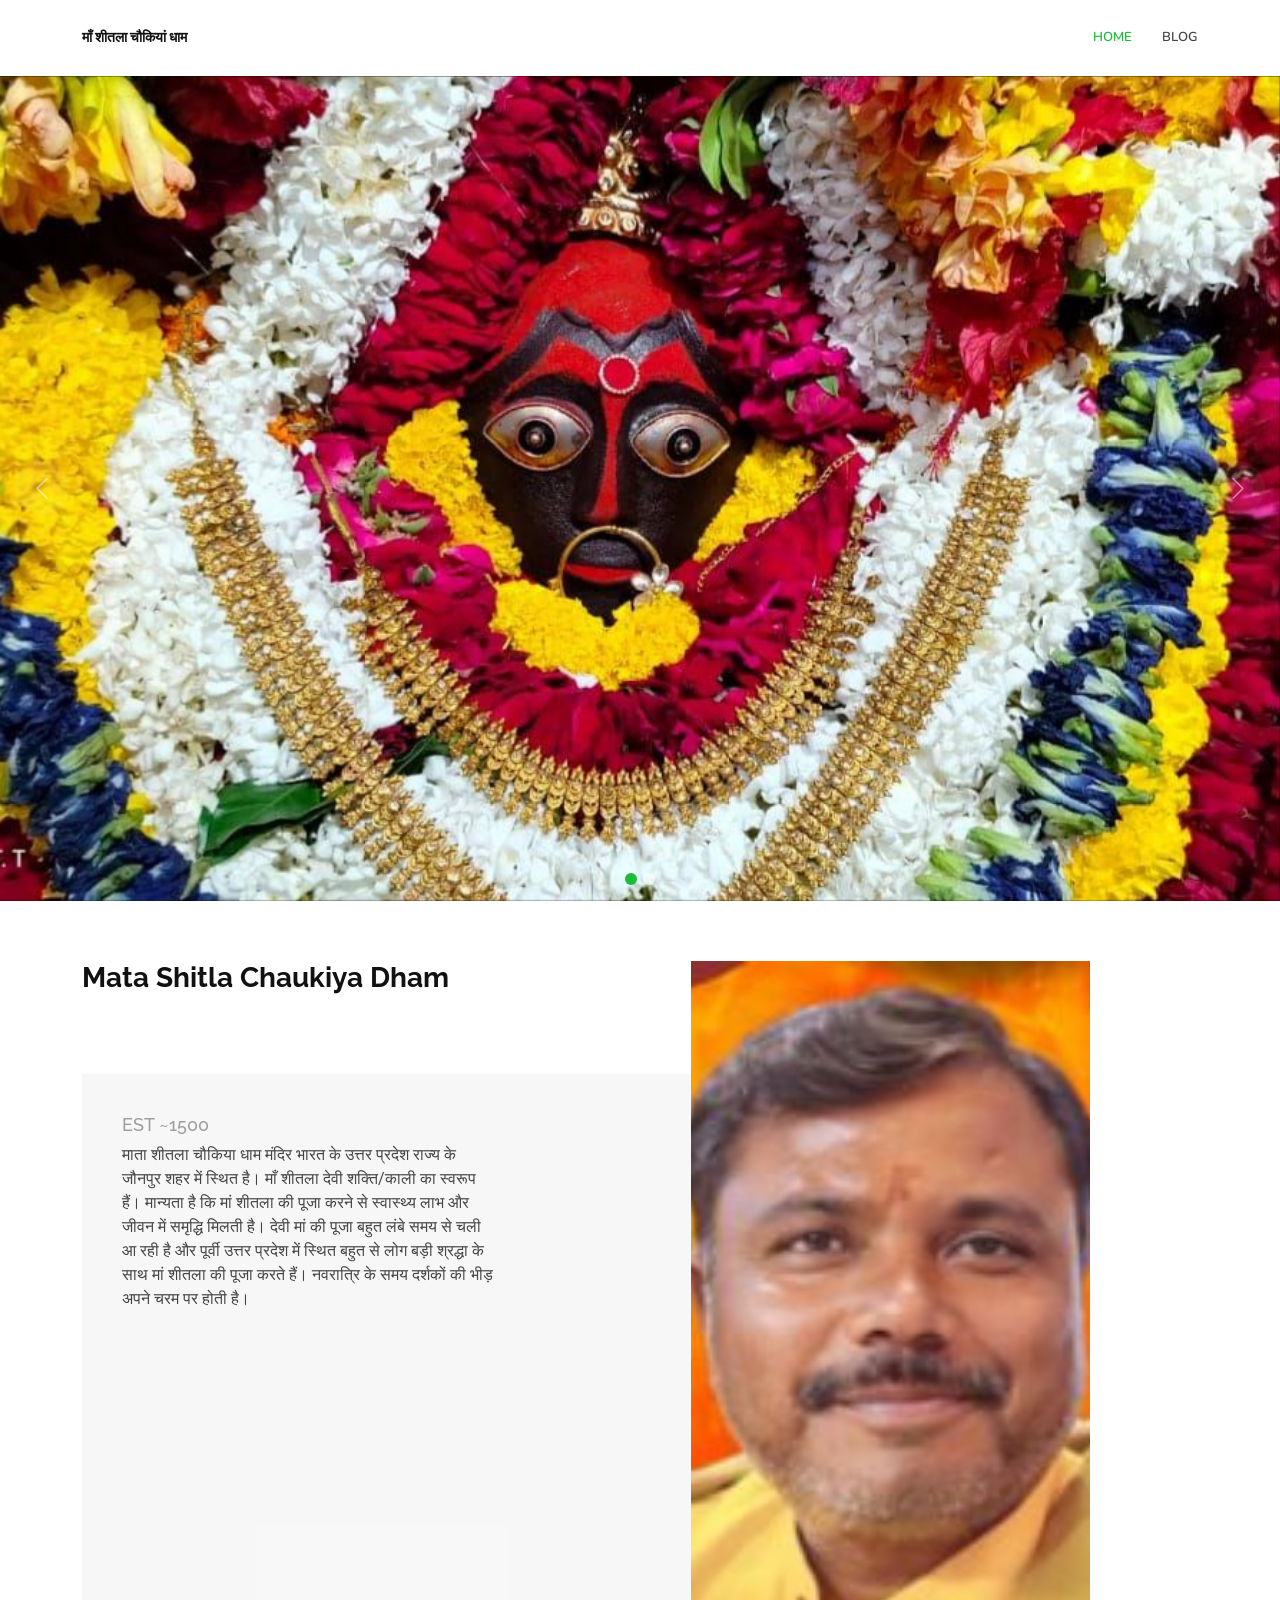
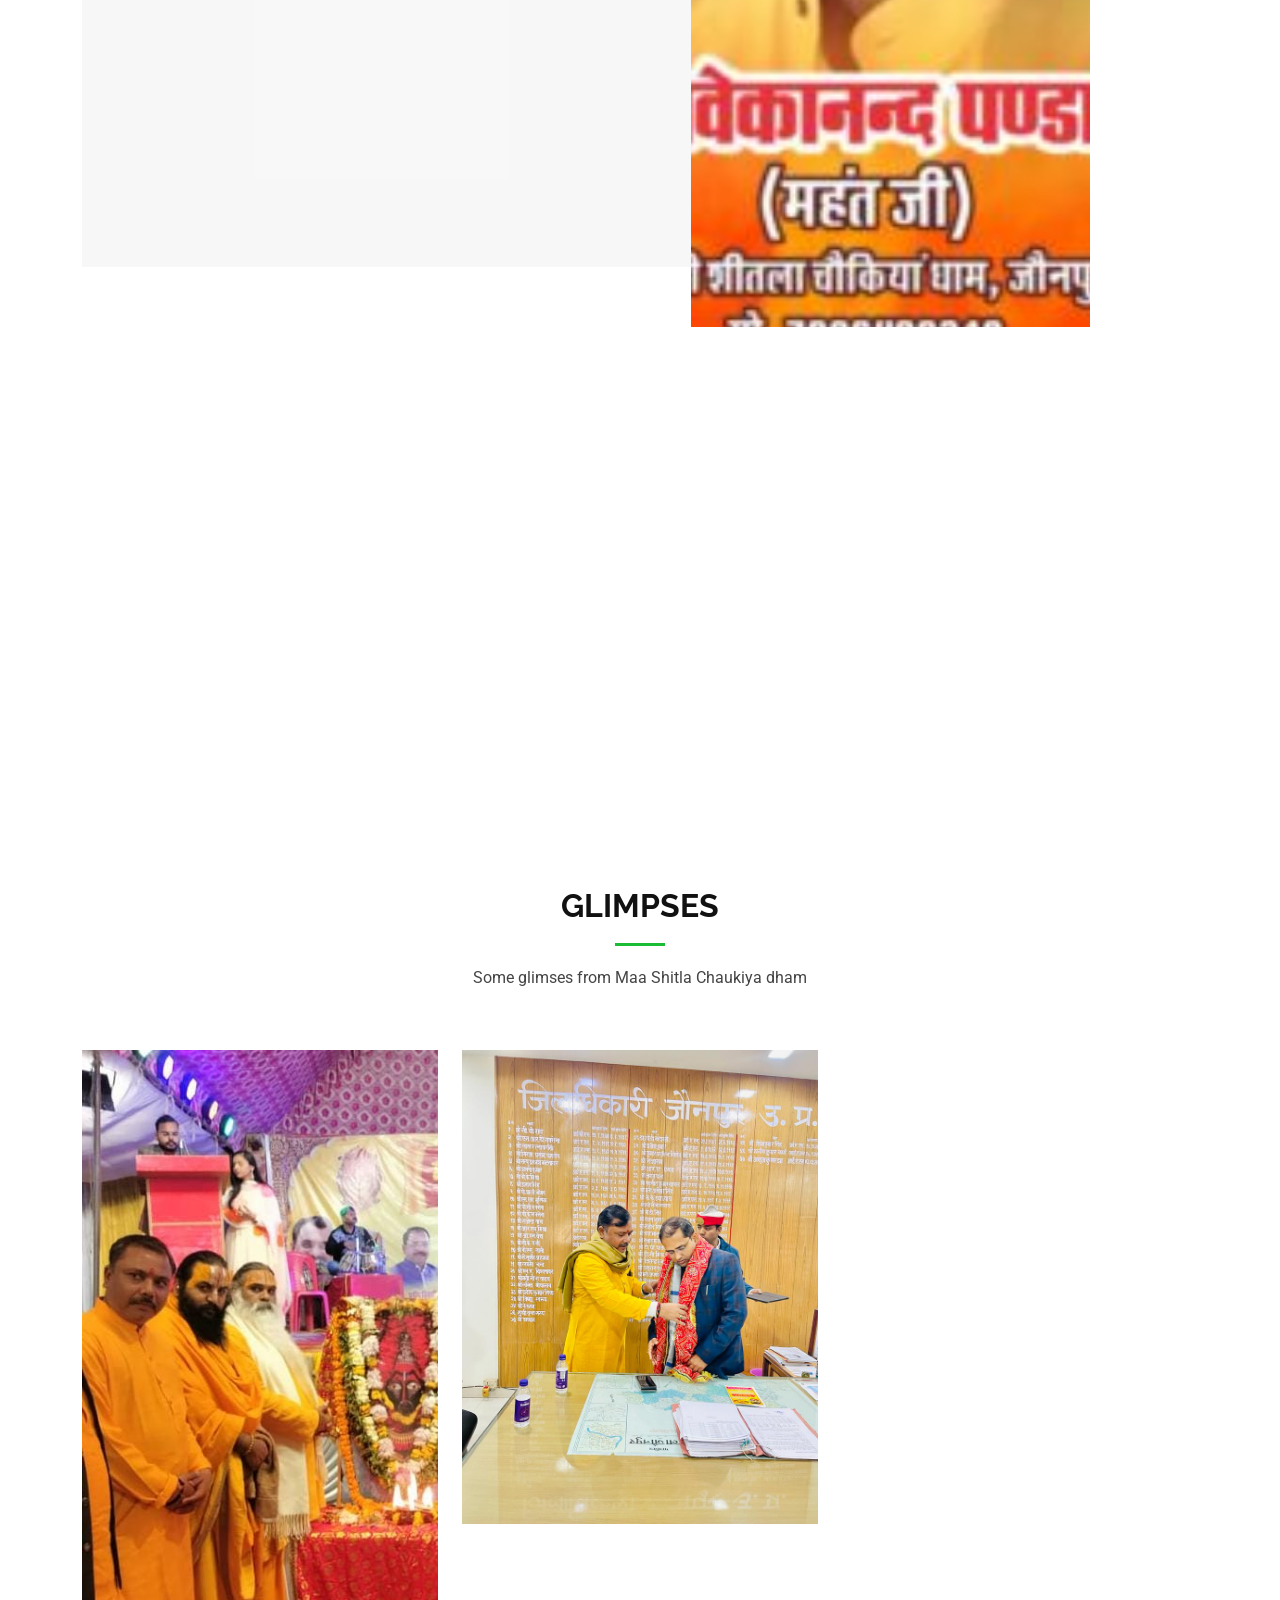
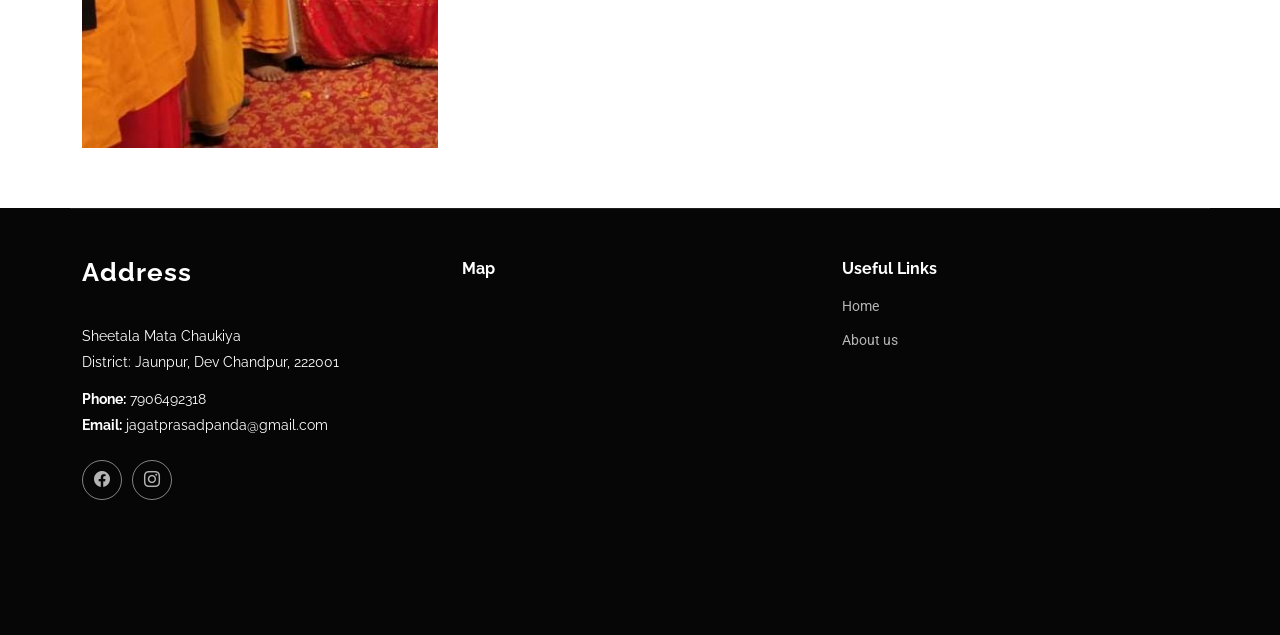
==== index.html @ ec590ab0 "Update index.html" ====
<!DOCTYPE html>
<html lang="en">

<head>
    <meta charset="utf-8">
    <meta content="width=device-width, initial-scale=1.0" name="viewport">
    <title>Mata Shitla Chaukiya Dham, Jaunpur</title>
    <meta name="description" content="Mata Shitla Chaukiya Dham mandir is located in the city of Jaunpur, UP and famous for presence of Goddess Shitla, which also called as Sheetala or Sheetla. Mahant Vivekananda Panda is the main head of the Temple.">
    <!--   <meta name="keywords" content="Mata Sheetla Chaukiya, Maa "> -->

    <!-- Favicons -->
    <link href="assets/img/mata_shitla_logo.png" rel="icon">

    <!-- Fonts -->
    <link href="https://fonts.googleapis.com" rel="preconnect">
    <link href="https://fonts.gstatic.com" rel="preconnect" crossorigin>
    <link href="https://fonts.googleapis.com/css2?family=Roboto:ital,wght@0,100;0,300;0,400;0,500;0,700;0,900;1,100;1,300;1,400;1,500;1,700;1,900&family=Raleway:ital,wght@0,100;0,200;0,300;0,400;0,500;0,600;0,700;0,800;0,900;1,100;1,200;1,300;1,400;1,500;1,600;1,700;1,800;1,900&family=Nunito:ital,wght@0,200;0,300;0,400;0,500;0,600;0,700;0,800;0,900;1,200;1,300;1,400;1,500;1,600;1,700;1,800;1,900&display=swap"
    rel="stylesheet">

    <!-- Vendor CSS Files -->
    <link href="assets/vendor/bootstrap/css/bootstrap.min.css" rel="stylesheet">
    <link href="assets/vendor/bootstrap-icons/bootstrap-icons.css" rel="stylesheet">
    <link href="assets/vendor/aos/aos.css" rel="stylesheet">
    <link href="assets/vendor/glightbox/css/glightbox.min.css" rel="stylesheet">
    <link href="assets/vendor/swiper/swiper-bundle.min.css" rel="stylesheet">

    <!-- Main CSS File -->
    <link href="assets/css/main.css" rel="stylesheet">

    <!-- =======================================================
  * Template Name: Company
  * Template URL: https://bootstrapmade.com/company-free-html-bootstrap-template/
  * Updated: Aug 07 2024 with Bootstrap v5.3.3
  * Author: BootstrapMade.com
  * License: https://bootstrapmade.com/license/
  ======================================================== -->
</head>

<body class="index-page">

    <header id="header" class="header d-flex align-items-center sticky-top">
        <div class="container position-relative d-flex align-items-center">

            <a href="https://matashitla.com/" class="logo d-flex align-items-center me-auto">
                <!-- Uncomment the line below if you also wish to use an image logo -->
                <!-- <img src="assets/img/logo.png" alt=""> -->
                <h1 class="sitename">माँ शीतला चौकियां धाम</h1>
            </a>

            <nav id="navmenu" class="navmenu">
                <ul>
                    <li><a href="#hero" class="active">Home</a></li>

                    <!--          <li class="dropdown"><a href="about.html"><span>About</span> <i class="bi bi-chevron-down toggle-dropdown"></i></a>
            <ul>
              <li><a href="team.html">Team</a></li>
            </ul>
          </li> -->
                    <li><a href="https://blog.matashitla.com" target="_blank">Blog</a></li>
                    <!--           <li><a href="contact.html">Contact</a></li>  -->

                </ul>
                <i class="mobile-nav-toggle d-xl-none bi bi-list"></i>
            </nav>

<!--             <div class="header-social-links">
                <a href="#" class="twitter"><i class="bi bi-twitter-x"></i></a>
                <a href="#" class="facebook"><i class="bi bi-facebook"></i></a>
                <a href="#" class="instagram"><i class="bi bi-instagram"></i></a>
            </div> -->

        </div>
    </header>

    <main class="main">

        <!-- Hero Section -->
        <section id="hero" class="hero section dark-background">

            <div id="hero-carousel" class="carousel slide carousel-fade" data-bs-ride="carousel" data-bs-interval="5000">

                <div class="carousel-item active">
                    <img src="assets/img/mata_shitla_main.jpg" alt="Mata Shitla Deity photograph">

                </div>
                <!-- End Carousel Item -->

                <div class="carousel-item">
                    <img src="assets/img/mata_shitla_second.jpg" alt="Mata Shitla second image">

                </div>
                <!-- End Carousel Item -->


                <a class="carousel-control-prev" href="#hero-carousel" role="button" data-bs-slide="prev">
                    <span class="carousel-control-prev-icon bi bi-chevron-left" aria-hidden="true"></span>
                </a>

                <a class="carousel-control-next" href="#hero-carousel" role="button" data-bs-slide="next">
                    <span class="carousel-control-next-icon bi bi-chevron-right" aria-hidden="true"></span>
                </a>

                <ol class="carousel-indicators"></ol>

            </div>

        </section>
        <!-- /Hero Section -->

        <!-- About Section -->
        <section id="about" class="about section">

            <div class="container">

                <div class="row position-relative">

                    <div class="col-lg-7 about-img" data-aos="zoom-out" data-aos-delay="200" style="bottom:30px;"><img src="assets/img/mahant_vivekananda_panda.jpg" alt="Mahant Vivekananda Panda" style="width:60%;height:114%;left:22%;"></div>

                    <div class="col-lg-7" data-aos="fade-up" data-aos-delay="100">
                        <h2 class="inner-title">Mata Shitla Chaukiya Dham</h2>
                        <div class="our-story">
                            <h4>Est ~1500</h4>
                            <h3></h3>

                            <p>माता शीतला चौकिया धाम मंदिर भारत के उत्तर प्रदेश राज्य के जौनपुर शहर में स्थित है। माँ शीतला देवी शक्ति/काली का स्वरूप हैं। मान्यता है कि मां शीतला की पूजा करने से स्वास्थ्य लाभ और जीवन में समृद्धि मिलती है। देवी मां की पूजा
                                बहुत लंबे समय से चली आ रही है और पूर्वी उत्तर प्रदेश में स्थित बहुत से लोग बड़ी श्रद्धा के साथ मां शीतला की पूजा करते हैं। नवरात्रि के समय दर्शकों की भीड़ अपने चरम पर होती है।
                                <div class="watch-video d-flex align-items-center position-relative">
                                    <!--                 <i class="bi bi-play-circle"></i> -->
                                    <!--                 <a href="https://www.youtube.com/watch?v=j6c548nOHKc&ab_channel=JaunpurLive" class="glightbox stretched-link">Watch Video</a> -->
                                    <iframe width="560" height="315" src="https://www.youtube.com/embed/j6c548nOHKc?si=a5AV2CdeNAsaSOFL" title="YouTube video player" frameborder="0" allow="accelerometer; autoplay; clipboard-write; encrypted-media; gyroscope; picture-in-picture; web-share"
                                    referrerpolicy="strict-origin-when-cross-origin" allowfullscreen style="height:500px;"></iframe>
                                </div>
                        </div>
                    </div>

                </div>

            </div>

        </section>
        <!-- /About Section -->


        </div>

        </section>
        <!-- /Services Section -->

        <!-- Portfolio Section -->
        <section id="portfolio" class="portfolio section">
            <div style="height:500px;" id="blogger_feed">

                <iframe src="https://widgets.commoninja.com/iframe/ae0bfed9-7945-4eed-9c5c-42bae29d6bf5" width="100%" height="100%" frameborder="0" scrolling="no"></iframe>
            </div>
            <!-- Section Title -->
            <div class="container section-title" data-aos="fade-up">
                <h2>Glimpses</h2>
                <p>Some glimses from Maa Shitla Chaukiya dham</p>
            </div>
            <!-- End Section Title -->

            <div class="container">

                <div class="isotope-layout" data-default-filter="*" data-layout="masonry" data-sort="original-order">

                    <div class="row gy-4 isotope-container" data-aos="fade-up" data-aos-delay="200">

                        <div class="col-lg-4 col-md-6 portfolio-item isotope-item filter-app">
                            <img src="assets/img/mahant_vivekananda_ji_maharaj_shitla_mata_jaunpur.jpg" class="img-fluid" alt="">
                            <div class="portfolio-info">
                                <h4>Mahant Vivekananda Ji with other members</h4>
                            </div>
                        </div>
                        <!-- End Portfolio Item -->

                        <div class="col-lg-4 col-md-6 portfolio-item isotope-item filter-app">
                            <img src="assets/img/zila_adhikari_jaunpur_mata_sheetla.jpg" class="img-fluid" alt="">
                            <div class="portfolio-info">
                                <h4>District Officer of Jaunpur being respected.</h4>
                            </div>
                        </div>
                        <!-- End Portfolio Item -->







                    </div>
                    <!-- End Portfolio Container -->

                </div>

            </div>

        </section>
        <!-- /Portfolio Section -->


    </main>

    <footer id="footer" class="footer dark-background">

        <div class="container footer-top">
            <div class="row gy-4">
                <div class="col-lg-4 col-md-6 footer-about">
                    <a href="https://matashitla.com/" class="logo d-flex align-items-center">
                        <span class="sitename">Address</span>
                    </a>
                    <div class="footer-contact pt-3">
                        <p>Sheetala Mata Chaukiya </p>
                        <p>District: Jaunpur, Dev Chandpur, 222001</p>
                        <p class="mt-3"><strong>Phone:</strong> <span>7906492318</span></p>
                        <p><strong>Email:</strong> <span>jagatprasadpanda@gmail.com</span></p>
                    </div>
                    <div class="social-links d-flex mt-4">
                        <a href=""><i class="bi bi-facebook"></i></a>
                        <a href=""><i class="bi bi-instagram"></i></a>
                    </div>
                </div>

                <div class="col-lg-4 col-md-6 footer-links">
                    <h4>Map</h4>
                    <iframe src="https://www.google.com/maps/embed?pb=!1m18!1m12!1m3!1d238873.61018198822!2d82.55780234427104!3d25.651684265681656!2m3!1f0!2f0!3f0!3m2!1i1024!2i768!4f13.1!3m3!1m2!1s0x399039f5fb7b6b53%3A0xc2a28f5a724363b6!2sSheetala%20Mata%20Dham%20Mandir%20Chaukiya%20Jaunpur!5e1!3m2!1sen!2sin!4v1737192211068!5m2!1sen!2sin"
                    width="400" height="300" style="border:0;" allowfullscreen="" loading="lazy" referrerpolicy="no-referrer-when-downgrade"></iframe>
                </div>

                <div class="col-lg-2 col-md-3 footer-links">
                    <h4>Useful Links</h4>
                    <ul>
                        <li><a href="#">Home</a></li>
                        <li><a href="#">About us</a></li>
                    </ul>
                </div>

            </div>
        </div>



    </footer>

    <!-- Scroll Top -->
    <a href="#" id="scroll-top" class="scroll-top d-flex align-items-center justify-content-center"><i class="bi bi-arrow-up-short"></i></a>

    <!-- Preloader -->
    <div id="preloader"></div>

    <!-- Vendor JS Files -->
    <script src="assets/vendor/bootstrap/js/bootstrap.bundle.min.js"></script>
    <script src="assets/vendor/php-email-form/validate.js"></script>
    <script src="assets/vendor/aos/aos.js"></script>
    <script src="assets/vendor/glightbox/js/glightbox.min.js"></script>
    <script src="assets/vendor/imagesloaded/imagesloaded.pkgd.min.js"></script>
    <script src="assets/vendor/isotope-layout/isotope.pkgd.min.js"></script>
    <script src="assets/vendor/waypoints/noframework.waypoints.js"></script>
    <script src="assets/vendor/swiper/swiper-bundle.min.js"></script>

    <!-- Main JS File -->
    <script src="assets/js/main.js"></script>
    <audio id="myAudio">
        <source src="assets/shitla_mata_mp3_song.webm" type="audio/mpeg">
    </audio>
    
    <script>
        
        let audio = document.getElementById("myAudio");
        
        window.addEventListener("click", () => {
            
          console.log("function called");
          playAudio();  
          const myTimeout = setTimeout(pauseAudio, 20000);
            
        }, { once: true });
        
        
        
            

       
          function playAudio() {
            audio.play();
          }
           
          function pauseAudio() {
            audio.pause();
          }
        function myStopFunction() {
          clearTimeout(myTimeout);
        }

    </script>
    
</body>

</html>
---- assets/css/main.css ----
/**
* Template Name: Company
* Template URL: https://bootstrapmade.com/company-free-html-bootstrap-template/
* Updated: Aug 07 2024 with Bootstrap v5.3.3
* Author: BootstrapMade.com
* License: https://bootstrapmade.com/license/
*/

/*--------------------------------------------------------------
# Font & Color Variables
# Help: https://bootstrapmade.com/color-system/
--------------------------------------------------------------*/
/* Fonts */
:root {
  --default-font: "Roboto",  system-ui, -apple-system, "Segoe UI", Roboto, "Helvetica Neue", Arial, "Noto Sans", "Liberation Sans", sans-serif, "Apple Color Emoji", "Segoe UI Emoji", "Segoe UI Symbol", "Noto Color Emoji";
  --heading-font: "Raleway",  sans-serif;
  --nav-font: "Nunito",  sans-serif;
}

/* Global Colors - The following color variables are used throughout the website. Updating them here will change the color scheme of the entire website */
:root { 
  --background-color: #ffffff; /* Background color for the entire website, including individual sections */
  --default-color: #444444; /* Default color used for the majority of the text content across the entire website */
  --heading-color: #111111; /* Color for headings, subheadings and title throughout the website */
  --accent-color: #1bbd36; /* Accent color that represents your brand on the website. It's used for buttons, links, and other elements that need to stand out */
  --surface-color: #ffffff; /* The surface color is used as a background of boxed elements within sections, such as cards, icon boxes, or other elements that require a visual separation from the global background. */
  --contrast-color: #ffffff; /* Contrast color for text, ensuring readability against backgrounds of accent, heading, or default colors. */
}

/* Nav Menu Colors - The following color variables are used specifically for the navigation menu. They are separate from the global colors to allow for more customization options */
:root {
  --nav-color: #444444;  /* The default color of the main navmenu links */
  --nav-hover-color: #1bbd36; /* Applied to main navmenu links when they are hovered over or active */
  --nav-mobile-background-color: #ffffff; /* Used as the background color for mobile navigation menu */
  --nav-dropdown-background-color: #ffffff; /* Used as the background color for dropdown items that appear when hovering over primary navigation items */
  --nav-dropdown-color: #444444; /* Used for navigation links of the dropdown items in the navigation menu. */
  --nav-dropdown-hover-color: #1bbd36; /* Similar to --nav-hover-color, this color is applied to dropdown navigation links when they are hovered over. */
}

/* Color Presets - These classes override global colors when applied to any section or element, providing reuse of the sam color scheme. */

.light-background {
  --background-color: #f7f7f7;
  --surface-color: #ffffff;
}

.dark-background {
  --background-color: #060606;
  --default-color: #ffffff;
  --heading-color: #ffffff;
  --surface-color: #252525;
  --contrast-color: #ffffff;
}

.accent-background {
  --background-color: #1bbd36;
  --default-color: #ffffff;
  --heading-color: #ffffff;
  --accent-color: #ffffff;
  --surface-color: #2ae149;
  --contrast-color: #ffffff;
}

/* Smooth scroll */
:root {
  scroll-behavior: smooth;
}

/*--------------------------------------------------------------
# General Styling & Shared Classes
--------------------------------------------------------------*/
body {
  color: var(--default-color);
  background-color: var(--background-color);
  font-family: var(--default-font);
}

a {
  color: var(--accent-color);
  text-decoration: none;
  transition: 0.3s;
}

a:hover {
  color: color-mix(in srgb, var(--accent-color), transparent 25%);
  text-decoration: none;
}

h1,
h2,
h3,
h4,
h5,
h6 {
  color: var(--heading-color);
  font-family: var(--heading-font);
}

/* PHP Email Form Messages
------------------------------*/
.php-email-form .error-message {
  display: none;
  background: #df1529;
  color: #ffffff;
  text-align: left;
  padding: 15px;
  margin-bottom: 24px;
  font-weight: 600;
}

.php-email-form .sent-message {
  display: none;
  color: #ffffff;
  background: #059652;
  text-align: center;
  padding: 15px;
  margin-bottom: 24px;
  font-weight: 600;
}

.php-email-form .loading {
  display: none;
  background: var(--surface-color);
  text-align: center;
  padding: 15px;
  margin-bottom: 24px;
}

.php-email-form .loading:before {
  content: "";
  display: inline-block;
  border-radius: 50%;
  width: 24px;
  height: 24px;
  margin: 0 10px -6px 0;
  border: 3px solid var(--accent-color);
  border-top-color: var(--surface-color);
  animation: php-email-form-loading 1s linear infinite;
}

@keyframes php-email-form-loading {
  0% {
    transform: rotate(0deg);
  }

  100% {
    transform: rotate(360deg);
  }
}

/*--------------------------------------------------------------
# Global Header
--------------------------------------------------------------*/
.header {
  color: var(--default-color);
  background-color: var(--background-color);
  padding: 10px 0;
  transition: all 0.5s;
  z-index: 997;
  box-shadow: 0px 0 18px rgba(0, 0, 0, 0.1);
}

.header .logo {
  line-height: 1;
}

.header .logo img {
  max-height: 36px;
  margin-right: 8px;
}

.header .logo h1 {
  font-size: 14px;
  margin: 0;
  font-weight: 700;
  text-transform: uppercase;
  color: var(--heading-color);
}

.header .logo span {
  color: var(--accent-color);
  font-size: 26px;
  font-weight: 700;
}

.header .header-social-links {
  padding: 0 0 0 15px;
}

.header .header-social-links a {
  color: color-mix(in srgb, var(--default-color), transparent 40%);
  padding-left: 10px;
  display: inline-block;
  transition: 0.3s;
  font-size: 16px;
}

.header .header-social-links a:hover {
  color: var(--accent-color);
}

.header .header-social-links a i {
  line-height: 0px;
}

@media (max-width: 1200px) {
  .header .logo {
    order: 1;
  }

  .header .logo h1 {
    font-size: 14px;
  }

  .header .header-social-links {
    order: 2;
    padding: 0 15px 0 0;
  }

  .header .navmenu {
    order: 3;
  }
}

/*--------------------------------------------------------------
# Navigation Menu
--------------------------------------------------------------*/
/* Navmenu - Desktop */
@media (min-width: 1200px) {
  .navmenu {
    padding: 0;
  }

  .navmenu ul {
    margin: 0;
    padding: 0;
    display: flex;
    list-style: none;
    align-items: center;
  }

  .navmenu li {
    position: relative;
  }

  .navmenu a,
  .navmenu a:focus {
    color: var(--nav-color);
    padding: 18px 15px;
    font-size: 13px;
    font-family: var(--nav-font);
    text-transform: uppercase;
    font-weight: 600;
    display: flex;
    align-items: center;
    justify-content: space-between;
    white-space: nowrap;
    transition: 0.3s;
  }

  .navmenu a i,
  .navmenu a:focus i {
    font-size: 12px;
    line-height: 0;
    margin-left: 5px;
    transition: 0.3s;
  }

  .navmenu li:last-child a {
    padding-right: 0;
  }

  .navmenu li:hover>a,
  .navmenu .active,
  .navmenu .active:focus {
    color: var(--nav-hover-color);
  }

  .navmenu .dropdown ul {
    margin: 0;
    padding: 10px 0;
    background: var(--nav-dropdown-background-color);
    display: block;
    position: absolute;
    visibility: hidden;
    left: 14px;
    top: 130%;
    opacity: 0;
    transition: 0.3s;
    border-radius: 4px;
    z-index: 99;
    box-shadow: 0px 0px 30px rgba(0, 0, 0, 0.1);
  }

  .navmenu .dropdown ul li {
    min-width: 200px;
  }

  .navmenu .dropdown ul a {
    padding: 10px 20px;
    font-size: 15px;
    text-transform: none;
    color: var(--nav-dropdown-color);
  }

  .navmenu .dropdown ul a i {
    font-size: 12px;
  }

  .navmenu .dropdown ul a:hover,
  .navmenu .dropdown ul .active:hover,
  .navmenu .dropdown ul li:hover>a {
    color: var(--nav-dropdown-hover-color);
  }

  .navmenu .dropdown:hover>ul {
    opacity: 1;
    top: 100%;
    visibility: visible;
  }

  .navmenu .dropdown .dropdown ul {
    top: 0;
    left: -90%;
    visibility: hidden;
  }

  .navmenu .dropdown .dropdown:hover>ul {
    opacity: 1;
    top: 0;
    left: -100%;
    visibility: visible;
  }
}

/* Navmenu - Mobile */
@media (max-width: 1199px) {
  .mobile-nav-toggle {
    color: var(--nav-color);
    font-size: 28px;
    line-height: 0;
    margin-right: 10px;
    cursor: pointer;
    transition: color 0.3s;
  }

  .navmenu {
    padding: 0;
    z-index: 9997;
  }

  .navmenu ul {
    display: none;
    list-style: none;
    position: absolute;
    inset: 60px 20px 20px 20px;
    padding: 10px 0;
    margin: 0;
    border-radius: 6px;
    background-color: var(--nav-mobile-background-color);
    overflow-y: auto;
    transition: 0.3s;
    z-index: 9998;
    box-shadow: 0px 0px 30px rgba(0, 0, 0, 0.1);
  }

  .navmenu a,
  .navmenu a:focus {
    color: var(--nav-dropdown-color);
    padding: 10px 20px;
    font-family: var(--nav-font);
    font-size: 17px;
    font-weight: 500;
    display: flex;
    align-items: center;
    justify-content: space-between;
    white-space: nowrap;
    transition: 0.3s;
  }

  .navmenu a i,
  .navmenu a:focus i {
    font-size: 12px;
    line-height: 0;
    margin-left: 5px;
    width: 30px;
    height: 30px;
    display: flex;
    align-items: center;
    justify-content: center;
    border-radius: 50%;
    transition: 0.3s;
    background-color: color-mix(in srgb, var(--accent-color), transparent 90%);
  }

  .navmenu a i:hover,
  .navmenu a:focus i:hover {
    background-color: var(--accent-color);
    color: var(--contrast-color);
  }

  .navmenu a:hover,
  .navmenu .active,
  .navmenu .active:focus {
    color: var(--nav-dropdown-hover-color);
  }

  .navmenu .active i,
  .navmenu .active:focus i {
    background-color: var(--accent-color);
    color: var(--contrast-color);
    transform: rotate(180deg);
  }

  .navmenu .dropdown ul {
    position: static;
    display: none;
    z-index: 99;
    padding: 10px 0;
    margin: 10px 20px;
    background-color: var(--nav-dropdown-background-color);
    border: 1px solid color-mix(in srgb, var(--default-color), transparent 90%);
    box-shadow: none;
    transition: all 0.5s ease-in-out;
  }

  .navmenu .dropdown ul ul {
    background-color: rgba(33, 37, 41, 0.1);
  }

  .navmenu .dropdown>.dropdown-active {
    display: block;
    background-color: rgba(33, 37, 41, 0.03);
  }

  .mobile-nav-active {
    overflow: hidden;
  }

  .mobile-nav-active .mobile-nav-toggle {
    color: #fff;
    position: absolute;
    font-size: 32px;
    top: 15px;
    right: 15px;
    margin-right: 0;
    z-index: 9999;
  }

  .mobile-nav-active .navmenu {
    position: fixed;
    overflow: hidden;
    inset: 0;
    background: rgba(33, 37, 41, 0.8);
    transition: 0.3s;
  }

  .mobile-nav-active .navmenu>ul {
    display: block;
  }
}

/*--------------------------------------------------------------
# Global Footer
--------------------------------------------------------------*/
.footer {
  color: var(--default-color);
  background-color: var(--background-color);
  font-size: 14px;
  position: relative;
}

.footer .footer-top {
  padding-top: 50px;
  border-top: 1px solid color-mix(in srgb, var(--default-color), transparent 90%);
}

.footer .footer-about .logo {
  line-height: 1;
  margin-bottom: 25px;
}

.footer .footer-about .logo img {
  max-height: 40px;
  margin-right: 6px;
}

.footer .footer-about .logo span {
  font-size: 26px;
  font-weight: 700;
  letter-spacing: 1px;
  font-family: var(--heading-font);
  color: var(--heading-color);
}

.footer .footer-about p {
  font-size: 14px;
  font-family: var(--heading-font);
}

.footer .social-links a {
  display: flex;
  align-items: center;
  justify-content: center;
  width: 40px;
  height: 40px;
  border-radius: 50%;
  border: 1px solid color-mix(in srgb, var(--default-color), transparent 50%);
  font-size: 16px;
  color: color-mix(in srgb, var(--default-color), transparent 30%);
  margin-right: 10px;
  transition: 0.3s;
}

.footer .social-links a:hover {
  color: var(--accent-color);
  border-color: var(--accent-color);
}

.footer h4 {
  font-size: 16px;
  font-weight: bold;
  position: relative;
  padding-bottom: 12px;
}

.footer .footer-links {
  margin-bottom: 30px;
}

.footer .footer-links ul {
  list-style: none;
  padding: 0;
  margin: 0;
}

.footer .footer-links ul i {
  padding-right: 2px;
  font-size: 12px;
  line-height: 0;
}

.footer .footer-links ul li {
  padding: 10px 0;
  display: flex;
  align-items: center;
}

.footer .footer-links ul li:first-child {
  padding-top: 0;
}

.footer .footer-links ul a {
  color: color-mix(in srgb, var(--default-color), transparent 30%);
  display: inline-block;
  line-height: 1;
}

.footer .footer-links ul a:hover {
  color: var(--accent-color);
}

.footer .footer-contact p {
  margin-bottom: 5px;
}

.footer .footer-newsletter .newsletter-form {
  margin-top: 30px;
  margin-bottom: 15px;
  padding: 6px 8px;
  position: relative;
  border-radius: 4px;
  border: 1px solid color-mix(in srgb, var(--default-color), transparent 80%);
  display: flex;
  background-color: var(--surface-color);
  transition: 0.3s;
}

.footer .footer-newsletter .newsletter-form:focus-within {
  border-color: var(--accent-color);
}

.footer .footer-newsletter .newsletter-form input[type=email] {
  border: 0;
  padding: 4px;
  width: 100%;
  background-color: var(--surface-color);
  color: var(--default-color);
}

.footer .footer-newsletter .newsletter-form input[type=email]:focus-visible {
  outline: none;
}

.footer .footer-newsletter .newsletter-form input[type=submit] {
  border: 0;
  font-size: 16px;
  padding: 0 20px;
  margin: -7px -8px -7px 0;
  background: var(--accent-color);
  color: var(--contrast-color);
  transition: 0.3s;
  border-radius: 0 4px 4px 0;
}

.footer .footer-newsletter .newsletter-form input[type=submit]:hover {
  background: color-mix(in srgb, var(--accent-color), transparent 20%);
}

.footer .copyright {
  padding: 25px 0;
  border-top: 1px solid color-mix(in srgb, var(--default-color), transparent 90%);
}

.footer .copyright p {
  margin-bottom: 0;
}

.footer .credits {
  margin-top: 6px;
  font-size: 13px;
}

/*--------------------------------------------------------------
# Preloader
--------------------------------------------------------------*/
#preloader {
  position: fixed;
  inset: 0;
  z-index: 999999;
  overflow: hidden;
  background: var(--background-color);
  transition: all 0.6s ease-out;
}

#preloader:before {
  content: "";
  position: fixed;
  top: calc(50% - 30px);
  left: calc(50% - 30px);
  border: 6px solid #ffffff;
  border-color: var(--accent-color) transparent var(--accent-color) transparent;
  border-radius: 50%;
  width: 60px;
  height: 60px;
  animation: animate-preloader 1.5s linear infinite;
}

@keyframes animate-preloader {
  0% {
    transform: rotate(0deg);
  }

  100% {
    transform: rotate(360deg);
  }
}

/*--------------------------------------------------------------
# Scroll Top Button
--------------------------------------------------------------*/
.scroll-top {
  position: fixed;
  visibility: hidden;
  opacity: 0;
  right: 15px;
  bottom: 15px;
  z-index: 99999;
  background-color: var(--accent-color);
  width: 40px;
  height: 40px;
  border-radius: 4px;
  transition: all 0.4s;
}

.scroll-top i {
  font-size: 24px;
  color: var(--contrast-color);
  line-height: 0;
}

.scroll-top:hover {
  background-color: color-mix(in srgb, var(--accent-color), transparent 20%);
  color: var(--contrast-color);
}

.scroll-top.active {
  visibility: visible;
  opacity: 1;
}

/*--------------------------------------------------------------
# Disable aos animation delay on mobile devices
--------------------------------------------------------------*/
@media screen and (max-width: 768px) {
  [data-aos-delay] {
    transition-delay: 0 !important;
  }
}

/*--------------------------------------------------------------
# Global Page Titles & Breadcrumbs
--------------------------------------------------------------*/
.page-title {
  color: var(--default-color);
  background-color: var(--background-color);
  padding: 25px 0;
  position: relative;
}

.page-title h1 {
  font-size: 14px;
  font-weight: 700;
}

.page-title .breadcrumbs ol {
  display: flex;
  flex-wrap: wrap;
  list-style: none;
  padding: 0;
  margin: 0;
  font-size: 14px;
  font-weight: 400;
}

.page-title .breadcrumbs ol li+li {
  padding-left: 10px;
}

.page-title .breadcrumbs ol li+li::before {
  content: "/";
  display: inline-block;
  padding-right: 10px;
  color: color-mix(in srgb, var(--default-color), transparent 70%);
}

/*--------------------------------------------------------------
# Global Sections
--------------------------------------------------------------*/
section,
.section {
  color: var(--default-color);
  background-color: var(--background-color);
  padding: 60px 0;
  scroll-margin-top: 100px;
  overflow: clip;
}

@media (max-width: 1199px) {

  section,
  .section {
    scroll-margin-top: 66px;
  }
}

/*--------------------------------------------------------------
# Global Section Titles
--------------------------------------------------------------*/
.section-title {
  text-align: center;
  padding-bottom: 60px;
  position: relative;
}

.section-title h2 {
  font-size: 32px;
  font-weight: 700;
  margin-bottom: 20px;
  text-transform: uppercase;
  padding-bottom: 20px;
  position: relative;
}

.section-title h2:after {
  content: "";
  position: absolute;
  display: block;
  width: 50px;
  height: 3px;
  background: var(--accent-color);
  left: 0;
  right: 0;
  bottom: 0;
  margin: auto;
}

.section-title p {
  margin-bottom: 0;
}

/*--------------------------------------------------------------
# Hero Section
--------------------------------------------------------------*/
.hero {
  padding: 0;
}

.hero .carousel {
  width: 100%;
  min-height: calc(100vh - 75px);
  padding: 0;
  margin: 0;
  position: relative;
}

@media (max-height: 500px),
(max-width: 1200px) {
  .hero .carousel {
    min-height: calc(100vh - 48px);
  }
}

.hero img {
  position: absolute;
  inset: 0;
  display: block;
  width: 100%;
  height: 100%;
  object-fit: cover;
  z-index: 1;
}

.hero .carousel-item {
  position: absolute;
  inset: 0;
  background-size: cover;
  background-position: center;
  background-repeat: no-repeat;
  display: flex;
  justify-content: center;
  align-items: flex-end;
}

.hero .container {
  background: color-mix(in srgb, var(--surface-color), transparent 40%);
  position: relative;
  text-align: center;
  padding-top: 30px;
  padding-bottom: 30px;
  margin-bottom: 50px;
  border-top: 4px solid var(--accent-color);
  z-index: 3;
}

@media (max-width: 1200px) {
  .hero .container {
    margin-left: 50px;
    margin-right: 50px;
  }
}

.hero h2 {
  margin-bottom: 20px;
  font-size: 36px;
  font-weight: 700;
}

@media (max-width: 768px) {
  .hero h2 {
    font-size: 30px;
  }
}

.hero .btn-get-started {
  font-weight: 500;
  font-size: 15px;
  letter-spacing: 1px;
  display: inline-block;
  padding: 8px 32px;
  transition: 0.5s;
  margin: 10px;
  border-radius: 4px;
  color: var(--contrast-color);
  border: 2px solid var(--accent-color);
}

.hero .btn-get-started:hover {
  background: var(--accent-color);
  color: var(--contrast-color);
}

.hero .carousel-control-prev {
  justify-content: start;
}

@media (min-width: 640px) {
  .hero .carousel-control-prev {
    padding-left: 15px;
  }
}

.hero .carousel-control-next {
  justify-content: end;
}

@media (min-width: 640px) {
  .hero .carousel-control-next {
    padding-right: 15px;
  }
}

.hero .carousel-control-next-icon,
.hero .carousel-control-prev-icon {
  background: none;
  font-size: 26px;
  line-height: 0;
  background: color-mix(in srgb, var(--default-color), transparent 90%);
  border-radius: 50px;
  color: var(--contrast-color);
  transition: 0.3s;
  width: 54px;
  height: 54px;
  display: flex;
  align-items: center;
  justify-content: center;
}

.hero .carousel-control-prev,
.hero .carousel-control-next {
  transition: 0.3s;
  opacity: 0.5;
}

.hero .carousel-control-prev:focus,
.hero .carousel-control-next:focus {
  opacity: 0.5;
}

.hero .carousel-control-prev:hover,
.hero .carousel-control-next:hover {
  opacity: 0.9;
}

.hero .carousel-control-prev:hover .carousel-control-next-icon,
.hero .carousel-control-prev:hover .carousel-control-prev-icon,
.hero .carousel-control-next:hover .carousel-control-next-icon,
.hero .carousel-control-next:hover .carousel-control-prev-icon {
  background: var(--accent-color);
  color: var(--default-color);
}

.hero .carousel-indicators li {
  cursor: pointer;
  background: var(--default-color);
  overflow: hidden;
  border: 0;
  width: 12px;
  height: 12px;
  border-radius: 50px;
  opacity: 0.6;
  transition: 0.3s;
}

.hero .carousel-indicators li.active {
  opacity: 1;
  background: var(--accent-color);
}

/*--------------------------------------------------------------
# About Section
--------------------------------------------------------------*/
.about .inner-title {
  font-size: 28px;
  font-weight: 700;
  margin: 30px 0;
}

@media (min-width: 991px) {
  .about .inner-title {
    max-width: 65%;
    margin: 0 0 80px 0;
  }
}

.about .our-story {
  padding: 40px;
  background-color: color-mix(in srgb, var(--default-color), transparent 96%);
}

@media (min-width: 991px) {
  .about .our-story {
    padding-right: 35%;
  }
}

.about .our-story h4 {
  text-transform: uppercase;
  font-size: 1.1rem;
  color: color-mix(in srgb, var(--default-color), transparent 50%);
}

.about .our-story h3 {
  font-size: 2.25rem;
  font-weight: 700;
  color: color-mix(in srgb, var(--default-color), transparent 20%);
}

.about .our-story p:last-child {
  margin-bottom: 0;
}

.about ul {
  list-style: none;
  padding: 0;
  font-size: 15px;
}

.about ul li {
  padding: 5px 0;
  display: flex;
  align-items: center;
}

.about ul i {
  font-size: 1.25rem;
  margin-right: 0.5rem;
  line-height: 1.2;
  color: var(--accent-color);
}

.about .watch-video i {
  font-size: 2rem;
  transition: 0.3s;
  color: var(--accent-color);
}

.about .watch-video a {
  font-weight: 600;
  color: color-mix(in srgb, var(--default-color), transparent 20%);
  margin-left: 8px;
  transition: 0.3s;
}

.about .watch-video:hover a {
  color: var(--accent-color);
}

.about .about-img {
  min-height: 400px;
  position: relative;
}

@media (min-width: 992px) {
  .about .about-img {
    position: absolute;
    top: 0;
    right: 0;
    min-height: 600px;
  }
}

.about .about-img img {
  position: absolute;
  inset: 0;
  display: block;
  width: 100%;
  height: 100%;
  object-fit: cover;
  object-position: center;
  z-index: 1;
}

/*--------------------------------------------------------------
# Services Section
--------------------------------------------------------------*/
.services .service-item {
  background-color: var(--surface-color);
  box-shadow: 0px 5px 90px 0px rgba(0, 0, 0, 0.1);
  height: 100%;
  padding: 60px 30px;
  text-align: center;
  transition: 0.3s;
  border-radius: 5px;
}

.services .service-item .icon {
  margin: 0 auto;
  width: 100px;
  height: 100px;
  display: flex;
  align-items: center;
  justify-content: center;
  transition: ease-in-out 0.3s;
  position: relative;
}

.services .service-item .icon i {
  font-size: 36px;
  transition: 0.5s;
  position: relative;
}

.services .service-item .icon svg {
  position: absolute;
  top: 0;
  left: 0;
}

.services .service-item .icon svg path {
  transition: 0.5s;
  fill: color-mix(in srgb, var(--default-color), transparent 95%);
}

.services .service-item h3 {
  font-weight: 700;
  margin: 10px 0 15px 0;
  font-size: 22px;
}

.services .service-item p {
  line-height: 24px;
  font-size: 14px;
  margin-bottom: 0;
}

.services .service-item:hover {
  box-shadow: 0px 5px 35px 0px rgba(0, 0, 0, 0.1);
}

.services .service-item.item-cyan i {
  color: #0dcaf0;
}

.services .service-item.item-cyan:hover .icon i {
  color: #fff;
}

.services .service-item.item-cyan:hover .icon path {
  fill: #0dcaf0;
}

.services .service-item.item-orange i {
  color: #fd7e14;
}

.services .service-item.item-orange:hover .icon i {
  color: #fff;
}

.services .service-item.item-orange:hover .icon path {
  fill: #fd7e14;
}

.services .service-item.item-teal i {
  color: #20c997;
}

.services .service-item.item-teal:hover .icon i {
  color: #fff;
}

.services .service-item.item-teal:hover .icon path {
  fill: #20c997;
}

.services .service-item.item-red i {
  color: #df1529;
}

.services .service-item.item-red:hover .icon i {
  color: #fff;
}

.services .service-item.item-red:hover .icon path {
  fill: #df1529;
}

.services .service-item.item-indigo i {
  color: #6610f2;
}

.services .service-item.item-indigo:hover .icon i {
  color: #fff;
}

.services .service-item.item-indigo:hover .icon path {
  fill: #6610f2;
}

.services .service-item.item-pink i {
  color: #f3268c;
}

.services .service-item.item-pink:hover .icon i {
  color: #fff;
}

.services .service-item.item-pink:hover .icon path {
  fill: #f3268c;
}

/*--------------------------------------------------------------
# Portfolio Section
--------------------------------------------------------------*/
.portfolio .portfolio-filters {
  padding: 0;
  margin: 0 auto 20px auto;
  list-style: none;
  text-align: center;
}

.portfolio .portfolio-filters li {
  cursor: pointer;
  display: inline-block;
  padding: 8px 20px 10px 20px;
  margin: 0;
  font-size: 15px;
  font-weight: 500;
  line-height: 1;
  margin-bottom: 5px;
  border-radius: 4px;
  transition: all 0.3s ease-in-out;
  font-family: var(--heading-font);
}

.portfolio .portfolio-filters li:hover,
.portfolio .portfolio-filters li.filter-active {
  color: var(--contrast-color);
  background-color: var(--accent-color);
}

.portfolio .portfolio-filters li:first-child {
  margin-left: 0;
}

.portfolio .portfolio-filters li:last-child {
  margin-right: 0;
}

@media (max-width: 575px) {
  .portfolio .portfolio-filters li {
    font-size: 14px;
    margin: 0 0 10px 0;
  }
}

.portfolio .portfolio-item {
  position: relative;
  overflow: hidden;
}

.portfolio .portfolio-item .portfolio-info {
  opacity: 0;
  position: absolute;
  left: 12px;
  right: 12px;
  bottom: -100%;
  z-index: 3;
  transition: all ease-in-out 0.5s;
  background: color-mix(in srgb, var(--surface-color), transparent 10%);
  padding: 15px;
}

.portfolio .portfolio-item .portfolio-info h4 {
  font-size: 18px;
  font-weight: 600;
  padding-right: 50px;
}

.portfolio .portfolio-item .portfolio-info p {
  color: color-mix(in srgb, var(--default-color), transparent 30%);
  font-size: 14px;
  margin-bottom: 0;
  padding-right: 50px;
}

.portfolio .portfolio-item .portfolio-info .preview-link,
.portfolio .portfolio-item .portfolio-info .details-link {
  position: absolute;
  right: 50px;
  font-size: 24px;
  top: calc(50% - 14px);
  color: color-mix(in srgb, var(--default-color), transparent 30%);
  transition: 0.3s;
  line-height: 0;
}

.portfolio .portfolio-item .portfolio-info .preview-link:hover,
.portfolio .portfolio-item .portfolio-info .details-link:hover {
  color: var(--accent-color);
}

.portfolio .portfolio-item .portfolio-info .details-link {
  right: 14px;
  font-size: 28px;
}

.portfolio .portfolio-item:hover .portfolio-info {
  opacity: 1;
  bottom: 0;
}

/*--------------------------------------------------------------
# Clients Section
--------------------------------------------------------------*/
.clients .clients-wrap {
  border-top: 1px solid color-mix(in srgb, var(--default-color), transparent 85%);
  border-left: 1px solid color-mix(in srgb, var(--default-color), transparent 85%);
}

.clients .client-logo {
  background-color: var(--surface-color);
  display: flex;
  justify-content: center;
  align-items: center;
  border-right: 1px solid color-mix(in srgb, var(--default-color), transparent 85%);
  border-bottom: 1px solid color-mix(in srgb, var(--default-color), transparent 85%);
  overflow: hidden;
}

.clients .client-logo img {
  padding: 50px;
  max-width: 80%;
  transition: 0.3s;
}

@media (max-width: 640px) {
  .clients .client-logo img {
    padding: 30px;
    max-width: 50%;
  }
}

.clients .client-logo:hover img {
  transform: scale(1.1);
}

/*--------------------------------------------------------------
# Skills Section
--------------------------------------------------------------*/
.skills .progress {
  height: 60px;
  display: block;
  background: none;
  border-radius: 0;
}

.skills .progress .skill {
  color: var(--heading-color);
  padding: 0;
  margin: 0 0 6px 0;
  text-transform: uppercase;
  display: block;
  font-weight: 600;
  font-family: var(--heading-font);
}

.skills .progress .skill .val {
  float: right;
  font-style: normal;
}

.skills .progress-bar-wrap {
  background: color-mix(in srgb, var(--default-color), transparent 90%);
  height: 10px;
}

.skills .progress-bar {
  width: 1px;
  height: 10px;
  transition: 0.9s;
  background-color: var(--accent-color);
}

/*--------------------------------------------------------------
# Team Section
--------------------------------------------------------------*/
.team .team-member {
  background-color: var(--surface-color);
  box-shadow: 0px 2px 15px rgba(0, 0, 0, 0.1);
  overflow: hidden;
  border-radius: 5px;
}

.team .team-member .member-img {
  position: relative;
  overflow: hidden;
}

.team .team-member .social {
  position: absolute;
  left: 0;
  bottom: 0;
  right: 0;
  height: 40px;
  opacity: 0;
  transition: ease-in-out 0.3s;
  background: color-mix(in srgb, var(--background-color), transparent 20%);
  display: flex;
  align-items: center;
  justify-content: center;
}

.team .team-member .social a {
  transition: color 0.3s;
  color: var(--heading-color);
  margin: 0 10px;
  display: inline-flex;
  align-items: center;
  justify-content: center;
}

.team .team-member .social a i {
  line-height: 0;
}

.team .team-member .social a:hover {
  color: var(--accent-color);
}

.team .team-member .social i {
  font-size: 18px;
  margin: 0 2px;
}

.team .team-member .member-info {
  padding: 25px 15px;
  text-align: center;
}

.team .team-member .member-info h4 {
  font-weight: 700;
  margin-bottom: 5px;
  font-size: 18px;
  color: color-mix(in srgb, var(--default-color), transparent 20%);
}

.team .team-member .member-info span {
  display: block;
  font-size: 13px;
  font-weight: 400;
  color: color-mix(in srgb, var(--default-color), transparent 40%);
}

.team .team-member .member-info p {
  font-style: italic;
  font-size: 14px;
  line-height: 26px;
  color: color-mix(in srgb, var(--default-color), transparent 40%);
}

.team .team-member:hover .social {
  opacity: 1;
}

/*--------------------------------------------------------------
# Testimonials Section
--------------------------------------------------------------*/
.testimonials .testimonial-item {
  background-color: var(--surface-color);
  box-shadow: 0px 2px 12px rgba(0, 0, 0, 0.1);
  padding: 30px;
  position: relative;
  height: 100%;
}

.testimonials .testimonial-item .testimonial-img {
  width: 90px;
  border-radius: 50px;
  border: 6px solid var(--background-color);
  float: left;
  margin: 0 10px 0 0;
}

.testimonials .testimonial-item h3 {
  font-size: 18px;
  font-weight: bold;
  margin: 10px 0 5px 0;
}

.testimonials .testimonial-item h4 {
  font-size: 14px;
  color: color-mix(in srgb, var(--default-color), transparent 20%);
  margin: 0;
}

.testimonials .testimonial-item .stars {
  margin: 10px 0;
}

.testimonials .testimonial-item .stars i {
  color: #ffc107;
  margin: 0 1px;
}

.testimonials .testimonial-item .quote-icon-left,
.testimonials .testimonial-item .quote-icon-right {
  color: color-mix(in srgb, var(--accent-color), transparent 50%);
  font-size: 26px;
  line-height: 0;
}

.testimonials .testimonial-item .quote-icon-left {
  display: inline-block;
  left: -5px;
  position: relative;
}

.testimonials .testimonial-item .quote-icon-right {
  display: inline-block;
  right: -5px;
  position: relative;
  top: 10px;
  transform: scale(-1, -1);
}

.testimonials .testimonial-item p {
  font-style: italic;
  margin: 15px 0 0 0;
  padding: 0;
}

/*--------------------------------------------------------------
# Features Section
--------------------------------------------------------------*/
.features .features-item {
  background-color: var(--surface-color);
  display: flex;
  align-items: center;
  padding: 20px;
  transition: 0.3s;
  border: 1px solid color-mix(in srgb, var(--default-color), transparent 90%);
  position: relative;
}

.features .features-item i {
  font-size: 32px;
  padding-right: 10px;
  line-height: 0;
}

.features .features-item h3 {
  font-weight: 700;
  margin: 0;
  padding: 0;
  line-height: 1;
  font-size: 16px;
}

.features .features-item h3 a {
  color: var(--heading-color);
  transition: 0.3s;
}

.features .features-item:hover {
  border-color: var(--accent-color);
}

.features .features-item:hover h3 a {
  color: var(--accent-color);
}

/*--------------------------------------------------------------
# Service Details Section
--------------------------------------------------------------*/
.service-details .services-list {
  background-color: var(--surface-color);
  padding: 10px 30px;
  border: 1px solid color-mix(in srgb, var(--default-color), transparent 90%);
  margin-bottom: 20px;
}

.service-details .services-list a {
  display: block;
  line-height: 1;
  padding: 8px 0 8px 15px;
  border-left: 3px solid color-mix(in srgb, var(--default-color), transparent 70%);
  margin: 20px 0;
  color: color-mix(in srgb, var(--default-color), transparent 20%);
  transition: 0.3s;
}

.service-details .services-list a.active {
  color: var(--heading-color);
  font-weight: 700;
  border-color: var(--accent-color);
}

.service-details .services-list a:hover {
  border-color: var(--accent-color);
}

.service-details .services-img {
  margin-bottom: 20px;
}

.service-details h3 {
  font-size: 26px;
  font-weight: 700;
}

.service-details h4 {
  font-size: 20px;
  font-weight: 700;
}

.service-details p {
  font-size: 15px;
}

.service-details ul {
  list-style: none;
  padding: 0;
  font-size: 15px;
}

.service-details ul li {
  padding: 5px 0;
  display: flex;
  align-items: center;
}

.service-details ul i {
  font-size: 20px;
  margin-right: 8px;
  color: var(--accent-color);
}

/*--------------------------------------------------------------
# Portfolio Details Section
--------------------------------------------------------------*/
.portfolio-details .portfolio-details-slider img {
  width: 100%;
}

.portfolio-details .swiper-wrapper {
  height: auto;
}

.portfolio-details .swiper-button-prev,
.portfolio-details .swiper-button-next {
  width: 48px;
  height: 48px;
}

.portfolio-details .swiper-button-prev:after,
.portfolio-details .swiper-button-next:after {
  color: rgba(255, 255, 255, 0.8);
  background-color: rgba(0, 0, 0, 0.15);
  font-size: 24px;
  border-radius: 50%;
  width: 48px;
  height: 48px;
  display: flex;
  align-items: center;
  justify-content: center;
  transition: 0.3s;
}

.portfolio-details .swiper-button-prev:hover:after,
.portfolio-details .swiper-button-next:hover:after {
  background-color: rgba(0, 0, 0, 0.3);
}

@media (max-width: 575px) {

  .portfolio-details .swiper-button-prev,
  .portfolio-details .swiper-button-next {
    display: none;
  }
}

.portfolio-details .swiper-pagination {
  margin-top: 20px;
  position: relative;
}

.portfolio-details .swiper-pagination .swiper-pagination-bullet {
  width: 10px;
  height: 10px;
  background-color: color-mix(in srgb, var(--default-color), transparent 85%);
  opacity: 1;
}

.portfolio-details .swiper-pagination .swiper-pagination-bullet-active {
  background-color: var(--accent-color);
}

.portfolio-details .portfolio-info h3 {
  font-size: 22px;
  font-weight: 700;
  margin-bottom: 20px;
  padding-bottom: 20px;
  position: relative;
}

.portfolio-details .portfolio-info h3:after {
  content: "";
  position: absolute;
  display: block;
  width: 50px;
  height: 3px;
  background: var(--accent-color);
  left: 0;
  bottom: 0;
}

.portfolio-details .portfolio-info ul {
  list-style: none;
  padding: 0;
  font-size: 15px;
}

.portfolio-details .portfolio-info ul li {
  display: flex;
  flex-direction: column;
  padding-bottom: 15px;
}

.portfolio-details .portfolio-info ul strong {
  text-transform: uppercase;
  font-weight: 400;
  color: color-mix(in srgb, var(--default-color), transparent 50%);
  font-size: 14px;
}

.portfolio-details .portfolio-info .btn-visit {
  padding: 8px 40px;
  background: var(--accent-color);
  color: var(--contrast-color);
  border-radius: 50px;
  transition: 0.3s;
}

.portfolio-details .portfolio-info .btn-visit:hover {
  background: color-mix(in srgb, var(--accent-color), transparent 20%);
}

.portfolio-details .portfolio-description h2 {
  font-size: 26px;
  font-weight: 700;
  margin-bottom: 20px;
}

.portfolio-details .portfolio-description p {
  padding: 0;
}

.portfolio-details .portfolio-description .testimonial-item {
  padding: 30px 30px 0 30px;
  position: relative;
  background: color-mix(in srgb, var(--default-color), transparent 97%);
  margin-bottom: 50px;
}

.portfolio-details .portfolio-description .testimonial-item .testimonial-img {
  width: 90px;
  border-radius: 50px;
  border: 6px solid var(--background-color);
  float: left;
  margin: 0 10px 0 0;
}

.portfolio-details .portfolio-description .testimonial-item h3 {
  font-size: 18px;
  font-weight: bold;
  margin: 15px 0 5px 0;
  padding-top: 20px;
}

.portfolio-details .portfolio-description .testimonial-item h4 {
  font-size: 14px;
  color: #6c757d;
  margin: 0;
}

.portfolio-details .portfolio-description .testimonial-item .quote-icon-left,
.portfolio-details .portfolio-description .testimonial-item .quote-icon-right {
  color: color-mix(in srgb, var(--accent-color), transparent 50%);
  font-size: 26px;
  line-height: 0;
}

.portfolio-details .portfolio-description .testimonial-item .quote-icon-left {
  display: inline-block;
  left: -5px;
  position: relative;
}

.portfolio-details .portfolio-description .testimonial-item .quote-icon-right {
  display: inline-block;
  right: -5px;
  position: relative;
  top: 10px;
  transform: scale(-1, -1);
}

.portfolio-details .portfolio-description .testimonial-item p {
  font-style: italic;
  margin: 0 0 15px 0 0 0;
  padding: 0;
}

/*--------------------------------------------------------------
# Pricing Section
--------------------------------------------------------------*/
.pricing .pricing-item {
  background-color: color-mix(in srgb, var(--accent-color), transparent 96%);
  padding: 40px 40px;
  height: 100%;
  border-radius: 15px;
}

.pricing h3 {
  font-weight: 600;
  margin-bottom: 15px;
  font-size: 20px;
}

.pricing h4 {
  color: var(--accent-color);
  font-size: 48px;
  font-weight: 700;
  font-family: var(--heading-font);
  margin-bottom: 0;
}

.pricing h4 sup {
  font-size: 28px;
}

.pricing h4 span {
  color: color-mix(in srgb, var(--default-color), transparent 50%);
  font-size: 18px;
  font-weight: 500;
}

.pricing .description {
  font-size: 14px;
}

.pricing .cta-btn {
  border: 1px solid var(--default-color);
  color: var(--default-color);
  display: block;
  text-align: center;
  padding: 10px 35px;
  border-radius: 5px;
  font-size: 16px;
  font-weight: 500;
  font-family: var(--heading-font);
  transition: 0.3s;
  margin-top: 20px;
  margin-bottom: 6px;
}

.pricing .cta-btn:hover {
  background: var(--accent-color);
  color: var(--contrast-color);
  border-color: var(--accent-color);
}

.pricing ul {
  padding: 0;
  list-style: none;
  color: color-mix(in srgb, var(--default-color), transparent 30%);
  text-align: left;
  line-height: 20px;
}

.pricing ul li {
  padding: 10px 0;
  display: flex;
  align-items: center;
}

.pricing ul li:last-child {
  padding-bottom: 0;
}

.pricing ul i {
  color: #059652;
  font-size: 24px;
  padding-right: 3px;
}

.pricing ul .na {
  color: color-mix(in srgb, var(--default-color), transparent 60%);
}

.pricing ul .na i {
  color: color-mix(in srgb, var(--default-color), transparent 60%);
}

.pricing ul .na span {
  text-decoration: line-through;
}

.pricing .featured {
  position: relative;
}

.pricing .featured .popular {
  position: absolute;
  top: 15px;
  right: 15px;
  background-color: var(--accent-color);
  color: var(--contrast-color);
  padding: 4px 15px 6px 15px;
  margin: 0;
  border-radius: 5px;
  font-size: 14px;
  font-weight: 500;
}

.pricing .featured .cta-btn {
  background: var(--accent-color);
  color: var(--contrast-color);
  border-color: var(--accent-color);
}

@media (max-width: 992px) {
  .pricing .box {
    max-width: 60%;
    margin: 0 auto 30px auto;
  }
}

@media (max-width: 767px) {
  .pricing .box {
    max-width: 80%;
    margin: 0 auto 30px auto;
  }
}

@media (max-width: 420px) {
  .pricing .box {
    max-width: 100%;
    margin: 0 auto 30px auto;
  }
}

/*--------------------------------------------------------------
# Blog Posts Section
--------------------------------------------------------------*/
.blog-posts article {
  background-color: var(--surface-color);
  box-shadow: 0px 2px 20px rgba(0, 0, 0, 0.1);
  transition: 0.3s;
}

.blog-posts .post-img img {
  transition: 0.5s;
}

.blog-posts .post-date {
  background-color: var(--accent-color);
  color: var(--contrast-color);
  position: absolute;
  right: 0;
  bottom: 0;
  text-transform: uppercase;
  font-size: 13px;
  padding: 6px 12px;
  font-weight: 500;
}

.blog-posts .post-content {
  padding: 30px;
}

.blog-posts .post-title {
  font-size: 20px;
  color: var(--heading-color);
  font-weight: 700;
  transition: 0.3s;
  margin-bottom: 15px;
}

.blog-posts .meta i {
  font-size: 16px;
  color: var(--accent-color);
}

.blog-posts .meta span {
  font-size: 15px;
  color: color-mix(in srgb, var(--default-color), transparent 40%);
}

.blog-posts p {
  margin-top: 20px;
}

.blog-posts hr {
  color: color-mix(in srgb, var(--default-color), transparent 60%);
  margin-bottom: 15px;
}

.blog-posts .readmore {
  display: flex;
  align-items: center;
  font-weight: 600;
  line-height: 1;
  transition: 0.3s;
  color: color-mix(in srgb, var(--heading-color), transparent 20%);
}

.blog-posts .readmore i {
  line-height: 0;
  margin-left: 6px;
  font-size: 16px;
}

.blog-posts article:hover .post-title,
.blog-posts article:hover .readmore {
  color: var(--accent-color);
}

.blog-posts article:hover .post-img img {
  transform: scale(1.1);
}

/*--------------------------------------------------------------
# Blog Pagination Section
--------------------------------------------------------------*/
.blog-pagination {
  padding-top: 0;
  color: color-mix(in srgb, var(--default-color), transparent 40%);
}

.blog-pagination ul {
  display: flex;
  padding: 0;
  margin: 0;
  list-style: none;
}

.blog-pagination li {
  margin: 0 5px;
  transition: 0.3s;
}

.blog-pagination li a {
  color: color-mix(in srgb, var(--default-color), transparent 40%);
  padding: 7px 16px;
  display: flex;
  align-items: center;
  justify-content: center;
}

.blog-pagination li a.active,
.blog-pagination li a:hover {
  background: var(--accent-color);
  color: var(--contrast-color);
}

.blog-pagination li a.active a,
.blog-pagination li a:hover a {
  color: var(--contrast-color);
}

/*--------------------------------------------------------------
# Blog Details Section
--------------------------------------------------------------*/
.blog-details {
  padding-bottom: 30px;
}

.blog-details .article {
  background-color: var(--surface-color);
  padding: 30px;
  box-shadow: 0 4px 16px rgba(0, 0, 0, 0.1);
}

.blog-details .post-img {
  margin: -30px -30px 20px -30px;
  overflow: hidden;
}

.blog-details .title {
  color: var(--heading-color);
  font-size: 28px;
  font-weight: 700;
  padding: 0;
  margin: 30px 0;
}

.blog-details .content {
  margin-top: 20px;
}

.blog-details .content h3 {
  font-size: 22px;
  margin-top: 30px;
  font-weight: bold;
}

.blog-details .content blockquote {
  overflow: hidden;
  background-color: color-mix(in srgb, var(--default-color), transparent 95%);
  padding: 60px;
  position: relative;
  text-align: center;
  margin: 20px 0;
}

.blog-details .content blockquote p {
  color: var(--default-color);
  line-height: 1.6;
  margin-bottom: 0;
  font-style: italic;
  font-weight: 500;
  font-size: 22px;
}

.blog-details .content blockquote:after {
  content: "";
  position: absolute;
  left: 0;
  top: 0;
  bottom: 0;
  width: 3px;
  background-color: var(--accent-color);
  margin-top: 20px;
  margin-bottom: 20px;
}

.blog-details .meta-top {
  margin-top: 20px;
  color: color-mix(in srgb, var(--default-color), transparent 40%);
}

.blog-details .meta-top ul {
  display: flex;
  flex-wrap: wrap;
  list-style: none;
  align-items: center;
  padding: 0;
  margin: 0;
}

.blog-details .meta-top ul li+li {
  padding-left: 20px;
}

.blog-details .meta-top i {
  font-size: 16px;
  margin-right: 8px;
  line-height: 0;
  color: color-mix(in srgb, var(--default-color), transparent 40%);
}

.blog-details .meta-top a {
  color: color-mix(in srgb, var(--default-color), transparent 40%);
  font-size: 14px;
  display: inline-block;
  line-height: 1;
}

.blog-details .meta-bottom {
  padding-top: 10px;
  border-top: 1px solid color-mix(in srgb, var(--default-color), transparent 90%);
}

.blog-details .meta-bottom i {
  color: color-mix(in srgb, var(--default-color), transparent 40%);
  display: inline;
}

.blog-details .meta-bottom a {
  color: color-mix(in srgb, var(--default-color), transparent 40%);
  transition: 0.3s;
}

.blog-details .meta-bottom a:hover {
  color: var(--accent-color);
}

.blog-details .meta-bottom .cats {
  list-style: none;
  display: inline;
  padding: 0 20px 0 0;
  font-size: 14px;
}

.blog-details .meta-bottom .cats li {
  display: inline-block;
}

.blog-details .meta-bottom .tags {
  list-style: none;
  display: inline;
  padding: 0;
  font-size: 14px;
}

.blog-details .meta-bottom .tags li {
  display: inline-block;
}

.blog-details .meta-bottom .tags li+li::before {
  padding-right: 6px;
  color: var(--default-color);
  content: ",";
}

.blog-details .meta-bottom .share {
  font-size: 16px;
}

.blog-details .meta-bottom .share i {
  padding-left: 5px;
}

/*--------------------------------------------------------------
# Blog Comments Section
--------------------------------------------------------------*/
.blog-comments {
  padding: 10px 0;
}

.blog-comments .comments-count {
  font-weight: bold;
}

.blog-comments .comment {
  margin-top: 30px;
  position: relative;
}

.blog-comments .comment .comment-img {
  margin-right: 14px;
}

.blog-comments .comment .comment-img img {
  width: 60px;
}

.blog-comments .comment h5 {
  font-size: 16px;
  margin-bottom: 2px;
}

.blog-comments .comment h5 a {
  font-weight: bold;
  color: var(--default-color);
  transition: 0.3s;
}

.blog-comments .comment h5 a:hover {
  color: var(--accent-color);
}

.blog-comments .comment h5 .reply {
  padding-left: 10px;
  color: color-mix(in srgb, var(--default-color), transparent 20%);
}

.blog-comments .comment h5 .reply i {
  font-size: 20px;
}

.blog-comments .comment time {
  display: block;
  font-size: 14px;
  color: color-mix(in srgb, var(--default-color), transparent 40%);
  margin-bottom: 5px;
}

.blog-comments .comment.comment-reply {
  padding-left: 40px;
}

/*--------------------------------------------------------------
# Comment Form Section
--------------------------------------------------------------*/
.comment-form {
  padding-top: 10px;
}

.comment-form form {
  background-color: var(--surface-color);
  margin-top: 30px;
  padding: 30px;
  box-shadow: 0 4px 16px rgba(0, 0, 0, 0.1);
}

.comment-form form h4 {
  font-weight: bold;
  font-size: 22px;
}

.comment-form form p {
  font-size: 14px;
}

.comment-form form input {
  background-color: var(--surface-color);
  color: var(--default-color);
  border: 1px solid color-mix(in srgb, var(--default-color), transparent 70%);
  font-size: 14px;
  border-radius: 4px;
  padding: 10px 10px;
}

.comment-form form input:focus {
  color: var(--default-color);
  background-color: var(--surface-color);
  box-shadow: none;
  border-color: var(--accent-color);
}

.comment-form form input::placeholder {
  color: color-mix(in srgb, var(--default-color), transparent 50%);
}

.comment-form form textarea {
  background-color: var(--surface-color);
  color: var(--default-color);
  border: 1px solid color-mix(in srgb, var(--default-color), transparent 70%);
  border-radius: 4px;
  padding: 10px 10px;
  font-size: 14px;
  height: 120px;
}

.comment-form form textarea:focus {
  color: var(--default-color);
  box-shadow: none;
  border-color: var(--accent-color);
  background-color: var(--surface-color);
}

.comment-form form textarea::placeholder {
  color: color-mix(in srgb, var(--default-color), transparent 50%);
}

.comment-form form .form-group {
  margin-bottom: 25px;
}

.comment-form form .btn-primary {
  border-radius: 4px;
  padding: 10px 20px;
  border: 0;
  background-color: var(--accent-color);
  color: var(--contrast-color);
}

.comment-form form .btn-primary:hover {
  color: var(--contrast-color);
  background-color: color-mix(in srgb, var(--accent-color), transparent 20%);
}

/*--------------------------------------------------------------
# Contact Section
--------------------------------------------------------------*/
.contact {
  padding-top: 0;
}

.contact .info {
  background-color: var(--surface-color);
  padding: 40px;
  box-shadow: 0px 2px 15px rgba(0, 0, 0, 0.1);
  overflow: hidden;
}

.contact .info h3 {
  font-weight: 600;
  font-size: 24px;
}

.contact .info p {
  color: color-mix(in srgb, var(--default-color), transparent 40%);
  margin-bottom: 30px;
  font-size: 15px;
}

.contact .info-item+.info-item {
  padding-top: 20px;
  margin-top: 20px;
  border-top: 1px solid color-mix(in srgb, var(--default-color), transparent 90%);
}

.contact .info-item i {
  font-size: 24px;
  color: var(--accent-color);
  transition: all 0.3s ease-in-out;
  margin-right: 20px;
}

.contact .info-item h4 {
  padding: 0;
  font-size: 18px;
  line-height: 24px;
  font-weight: 600;
  margin-bottom: 5px;
}

.contact .info-item p {
  padding: 0;
  margin-bottom: 0;
  font-size: 14px;
  color: color-mix(in srgb, var(--default-color), transparent 40%);
}

.contact .php-email-form {
  width: 100%;
}

.contact .php-email-form .form-group {
  padding-bottom: 8px;
}

.contact .php-email-form input[type=text],
.contact .php-email-form input[type=email],
.contact .php-email-form textarea {
  color: var(--default-color);
  background-color: var(--surface-color);
  border-radius: 0px;
  box-shadow: none;
  font-size: 14px;
  border-color: color-mix(in srgb, var(--default-color), transparent 80%);
}

.contact .php-email-form input[type=text]:focus,
.contact .php-email-form input[type=email]:focus,
.contact .php-email-form textarea:focus {
  border-color: var(--accent-color);
}

.contact .php-email-form input[type=text]::placeholder,
.contact .php-email-form input[type=email]::placeholder,
.contact .php-email-form textarea::placeholder {
  color: color-mix(in srgb, var(--default-color), transparent 70%);
}

.contact .php-email-form input[type=text],
.contact .php-email-form input[type=email] {
  height: 48px;
  padding: 10px 15px;
}

.contact .php-email-form textarea {
  padding: 10px 12px;
  height: 290px;
}

.contact .php-email-form button[type=submit] {
  background: var(--accent-color);
  color: var(--contrast-color);
  border: 0;
  padding: 13px 50px;
  transition: 0.4s;
  border-radius: 4px;
}

.contact .php-email-form button[type=submit]:hover {
  background: color-mix(in srgb, var(--accent-color) 90%, black 15%);
}

/*--------------------------------------------------------------
# Starter Section Section
--------------------------------------------------------------*/
.starter-section {
  /* Add your styles here */
}

/*--------------------------------------------------------------
# Widgets
--------------------------------------------------------------*/
.widgets-container {
  background-color: var(--surface-color);
  padding: 30px;
  margin: 60px 0 30px 0;
  box-shadow: 0 4px 16px rgba(0, 0, 0, 0.1);
}

.widget-title {
  color: var(--heading-color);
  font-size: 20px;
  font-weight: 700;
  padding: 0;
  margin: 0 0 20px 0;
}

.widget-item {
  margin-bottom: 40px;
}

.widget-item:last-child {
  margin-bottom: 0;
}

.blog-author-widget img {
  max-width: 160px;
}

.blog-author-widget h4 {
  font-weight: 600;
  font-size: 24px;
  margin: 15px 0 0 0;
  padding: 0;
  color: color-mix(in srgb, var(--default-color), transparent 20%);
}

.blog-author-widget .social-links {
  margin: 5px 0;
}

.blog-author-widget .social-links a {
  color: color-mix(in srgb, var(--default-color), transparent 60%);
  margin: 0 3px;
  font-size: 18px;
}

.blog-author-widget .social-links a:hover {
  color: var(--accent-color);
}

.blog-author-widget p {
  font-style: italic;
  color: color-mix(in srgb, var(--default-color), transparent 30%);
  margin: 10px 0 0 0;
}

.search-widget form {
  background: var(--background-color);
  border: 1px solid color-mix(in srgb, var(--default-color), transparent 75%);
  padding: 3px 10px;
  position: relative;
  border-radius: 50px;
  transition: 0.3s;
}

.search-widget form input[type=text] {
  border: 0;
  padding: 4px 10px;
  border-radius: 4px;
  width: calc(100% - 40px);
  background-color: var(--background-color);
  color: var(--default-color);
}

.search-widget form input[type=text]:focus {
  outline: none;
}

.search-widget form button {
  background: none;
  color: var(--default-color);
  position: absolute;
  top: 0;
  right: 0;
  bottom: 0;
  border: 0;
  font-size: 16px;
  padding: 0 16px;
  transition: 0.3s;
  line-height: 0;
}

.search-widget form button i {
  line-height: 0;
}

.search-widget form button:hover {
  color: var(--accent-color);
}

.search-widget form:is(:focus-within) {
  border-color: var(--accent-color);
}

.recent-posts-widget .post-item {
  display: flex;
  flex-direction: column;
  margin-bottom: 20px;
}

.recent-posts-widget .post-item:last-child {
  margin-bottom: 0;
}

.recent-posts-widget .post-item h4 {
  font-size: 16px;
  font-weight: 600;
  margin-bottom: 5px;
}

.recent-posts-widget .post-item h4 a {
  color: var(--default-color);
  transition: 0.3s;
}

.recent-posts-widget .post-item h4 a:hover {
  color: var(--accent-color);
}

.recent-posts-widget .post-item time {
  display: block;
  font-style: italic;
  font-size: 14px;
  color: color-mix(in srgb, var(--default-color), transparent 50%);
}

.tags-widget ul {
  list-style: none;
  padding: 0;
  margin: 0;
}

.tags-widget ul li {
  display: inline-block;
}

.tags-widget ul a {
  background-color: color-mix(in srgb, var(--default-color), transparent 94%);
  color: color-mix(in srgb, var(--default-color), transparent 30%);
  border-radius: 50px;
  font-size: 14px;
  padding: 5px 15px;
  margin: 0 6px 8px 0;
  display: inline-block;
  transition: 0.3s;
}

.tags-widget ul a:hover {
  background: var(--accent-color);
  color: var(--contrast-color);
}

.tags-widget ul a span {
  padding-left: 5px;
  color: color-mix(in srgb, var(--default-color), transparent 60%);
  font-size: 14px;
}
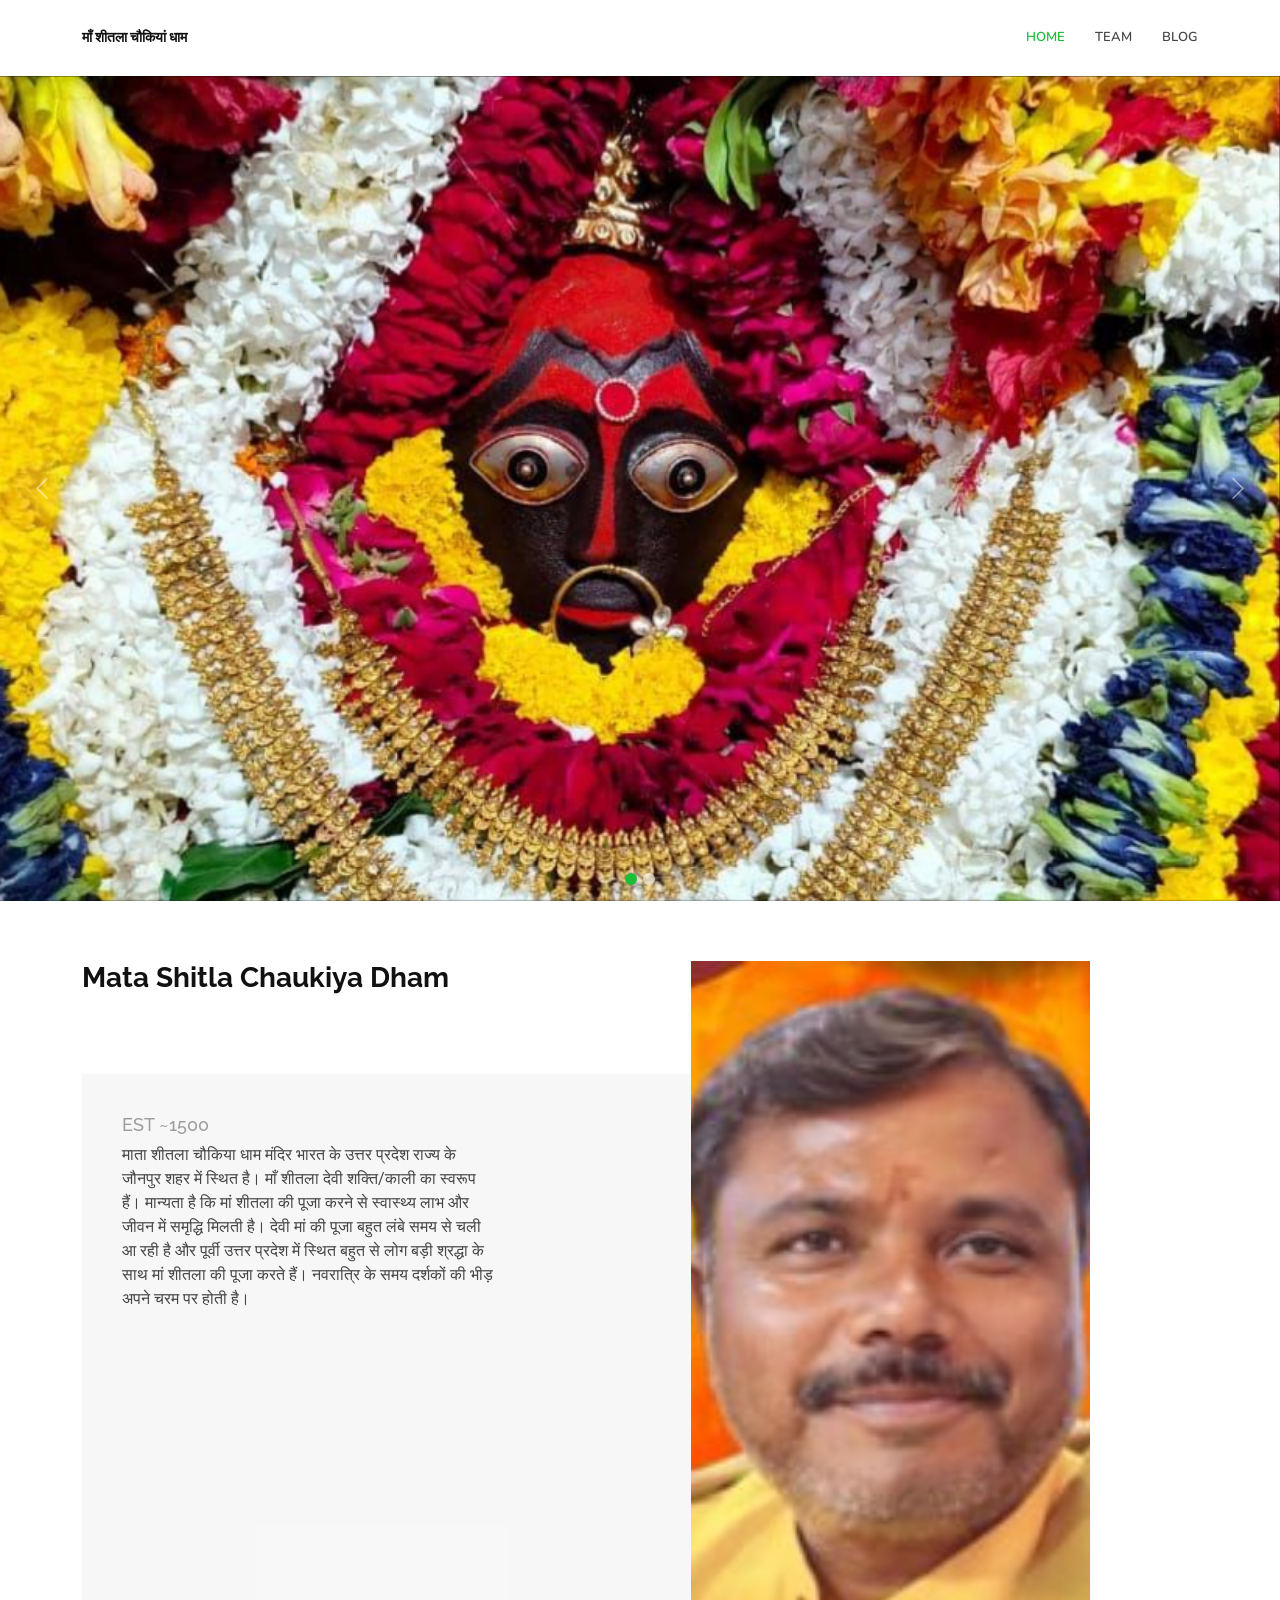
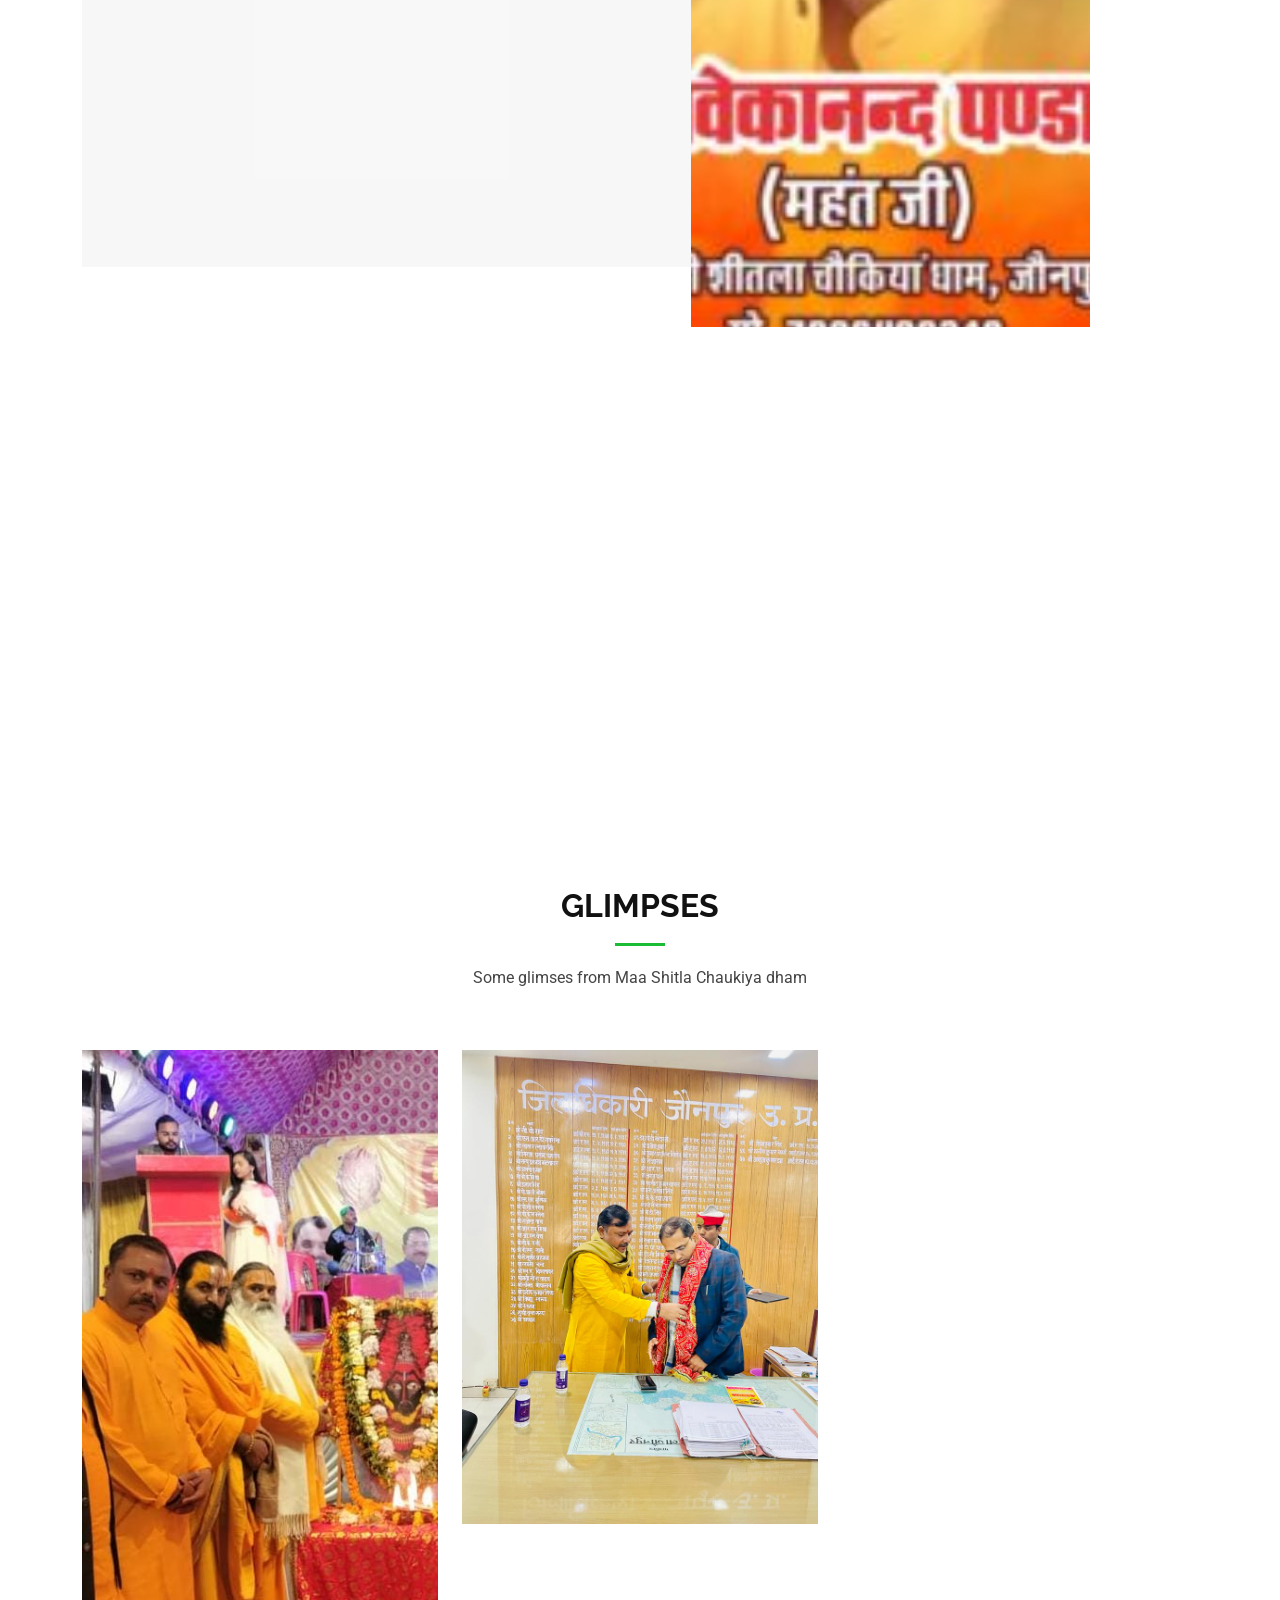
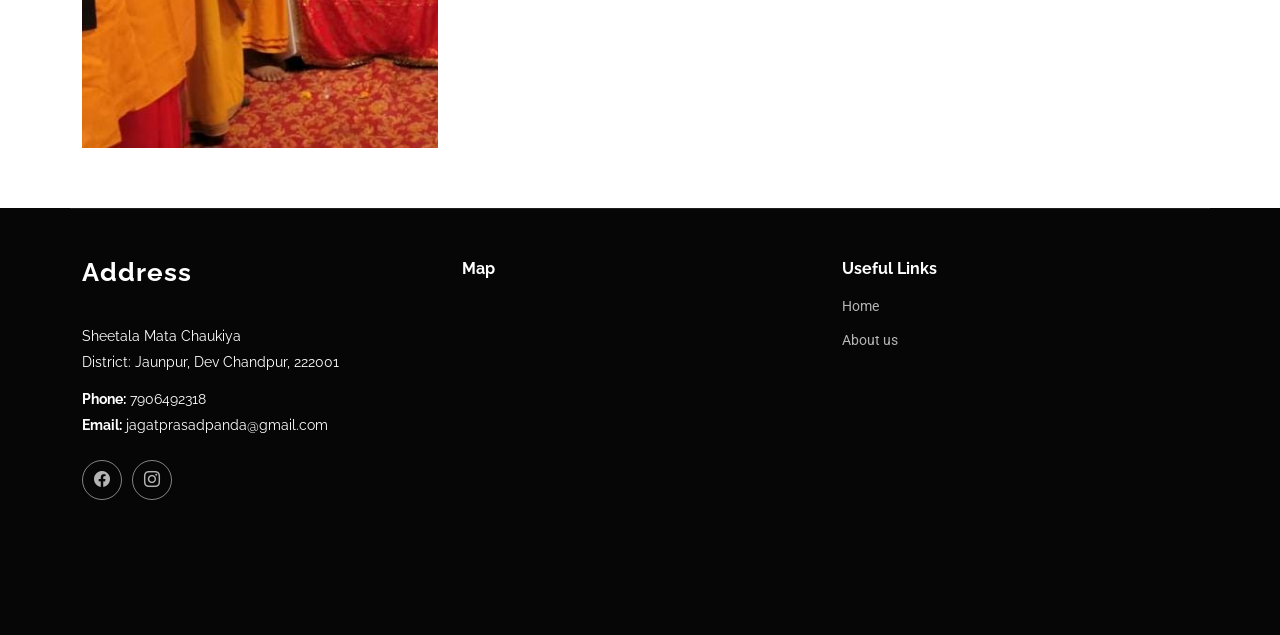
==== commit 15f3ec6d: "Update index.html" ====
--- a/index.html
+++ b/index.html
@@ -56,6 +56,7 @@
               <li><a href="team.html">Team</a></li>
             </ul>
           </li> -->
+                    <li><a href="team.html">Team</a></li>
                     <li><a href="https://blog.matashitla.com" target="_blank">Blog</a></li>
                     <!--           <li><a href="contact.html">Contact</a></li>  -->
 
@@ -266,14 +267,15 @@
     <script>
         
         let audio = document.getElementById("myAudio");
-        
-        window.addEventListener("click", () => {
+        audio.volume = 0.5;
+
+        // window.addEventListener("click", () => {
             
-          console.log("function called");
-          playAudio();  
-          const myTimeout = setTimeout(pauseAudio, 20000);
+        //   console.log("function called");
+        //   playAudio();  
+        //   const myTimeout = setTimeout(pauseAudio, 120000);
             
-        }, { once: true });
+        // }, { once: true });
         
         
         
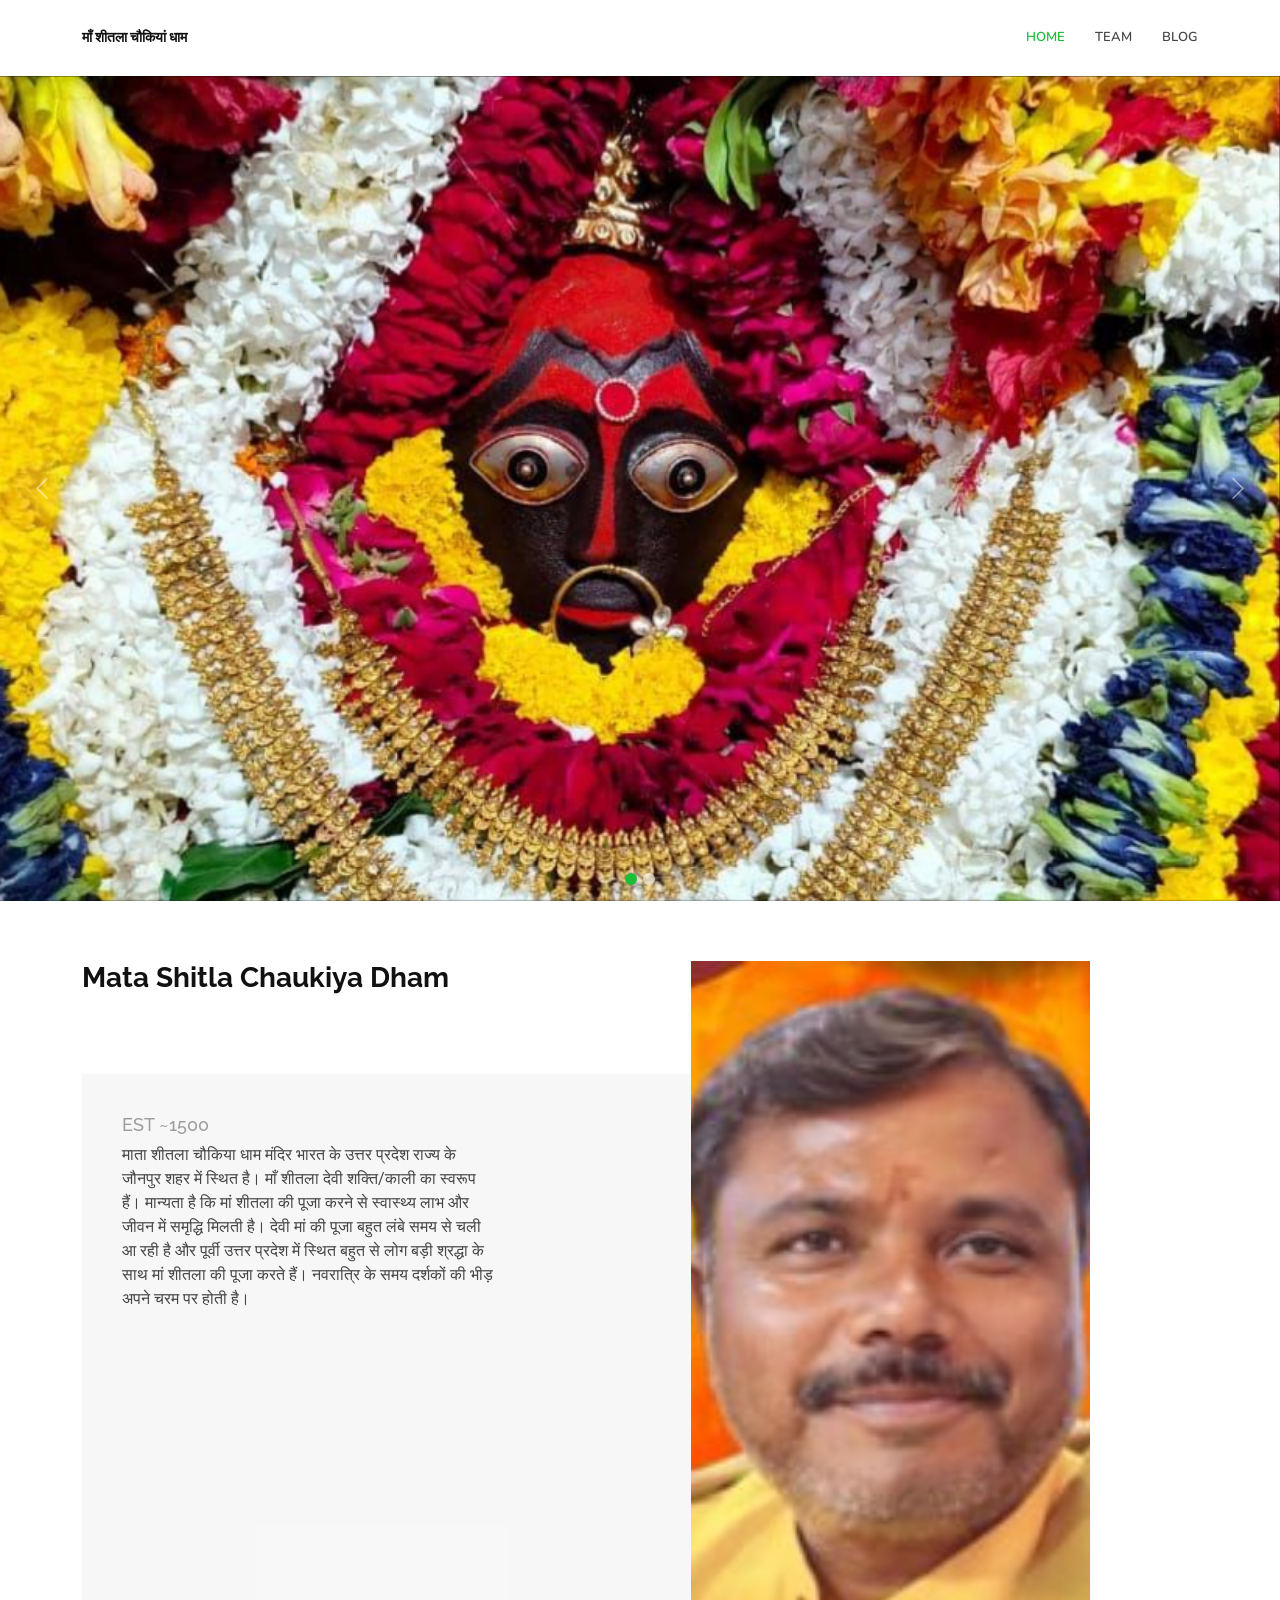
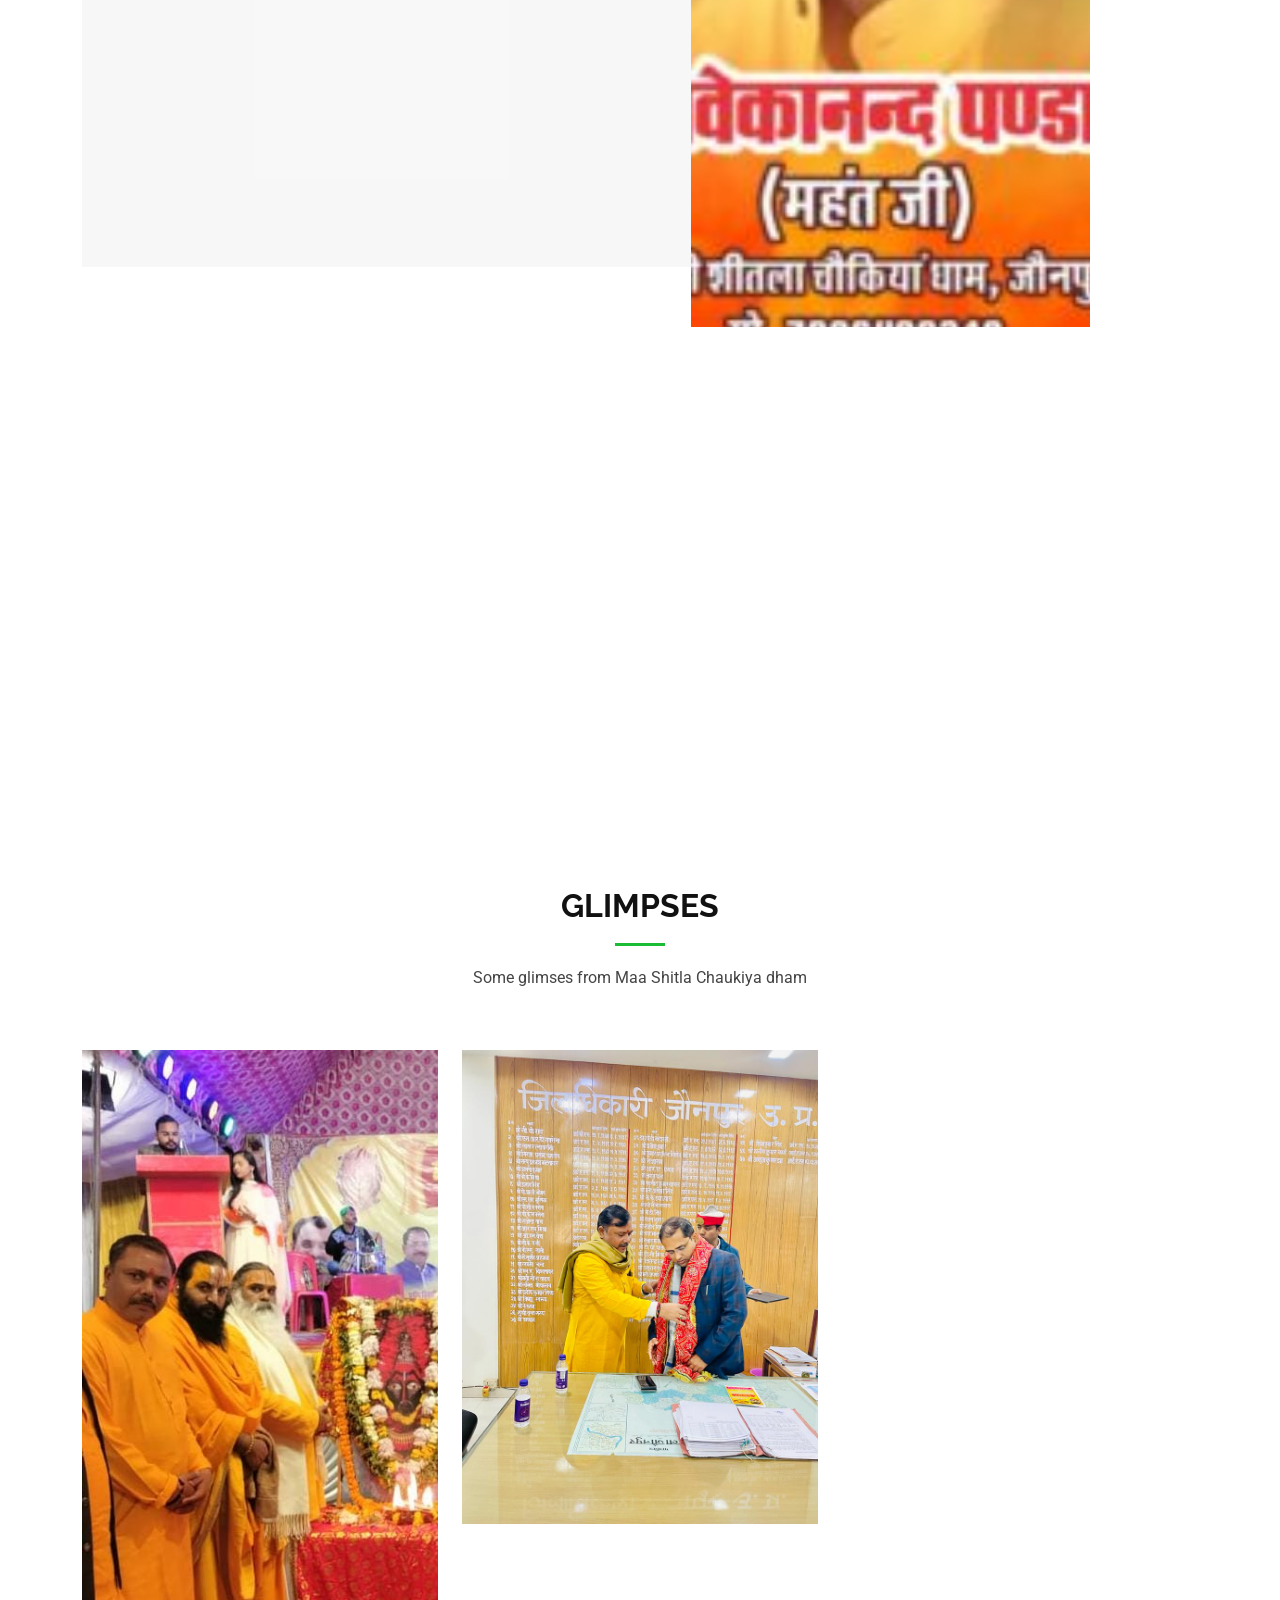
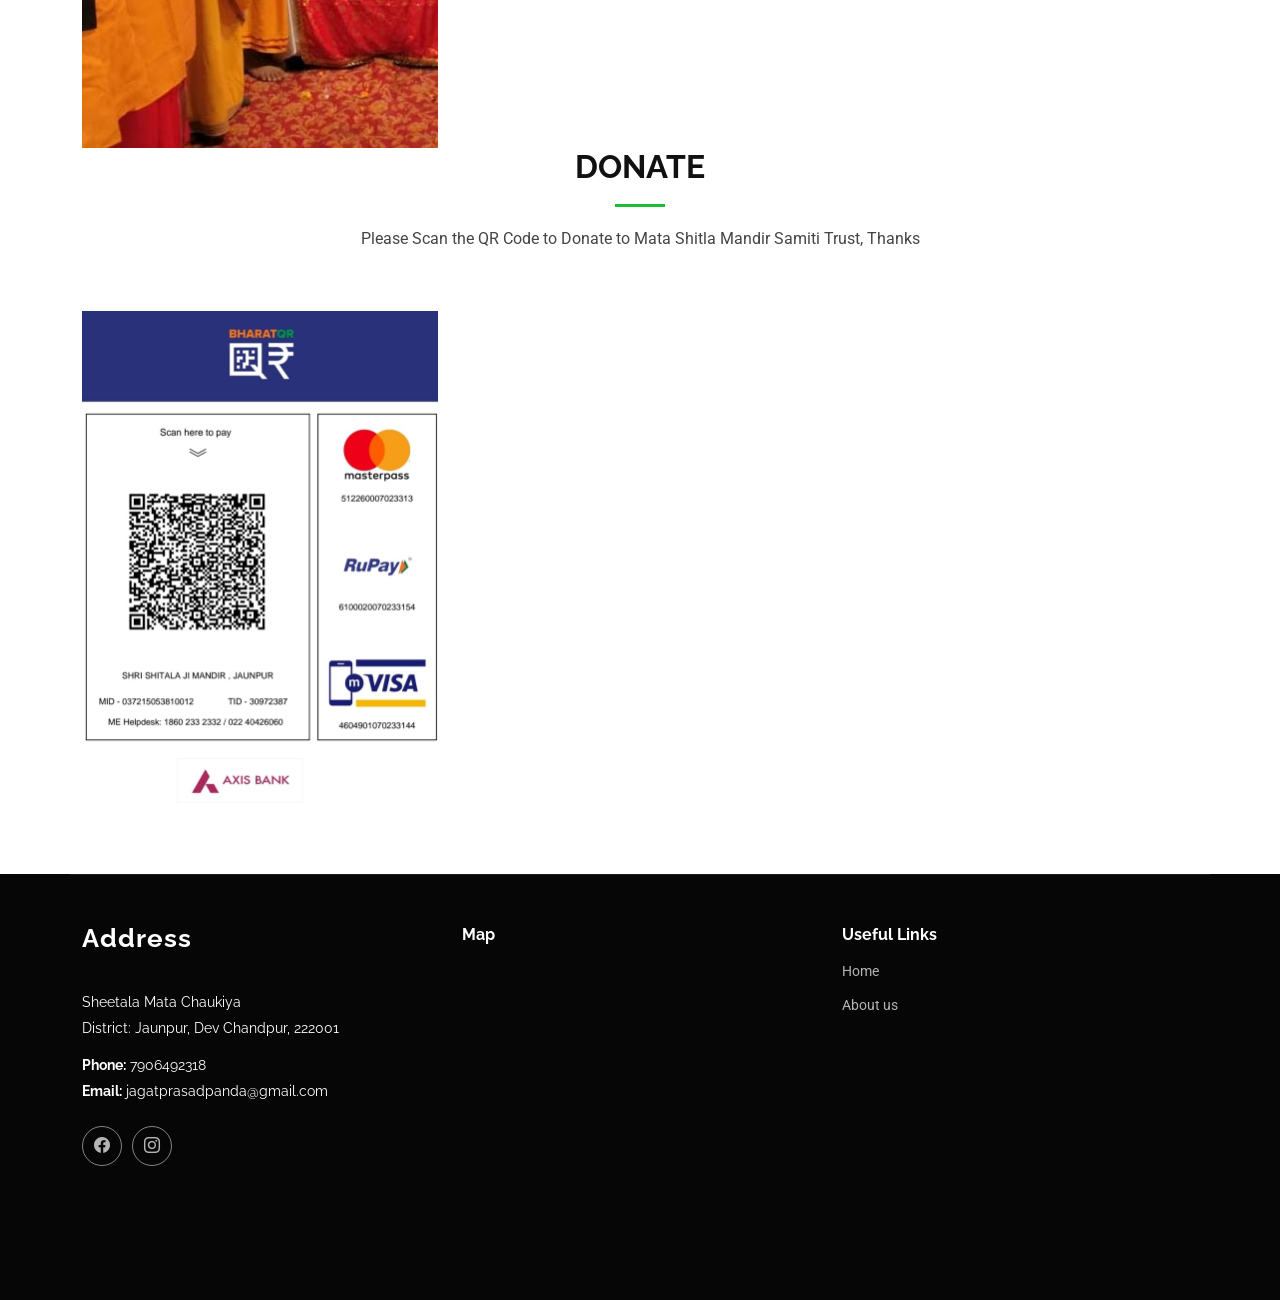
==== commit c1878b9b: "Update index.html" ====
--- a/index.html
+++ b/index.html
@@ -153,6 +153,7 @@
 
                 <iframe src="https://widgets.commoninja.com/iframe/ae0bfed9-7945-4eed-9c5c-42bae29d6bf5" width="100%" height="100%" frameborder="0" scrolling="no"></iframe>
             </div>
+            
             <!-- Section Title -->
             <div class="container section-title" data-aos="fade-up">
                 <h2>Glimpses</h2>
@@ -181,12 +182,33 @@
                             </div>
                         </div>
                         <!-- End Portfolio Item -->
-
-
-
-
-
-
+                    </div>
+                    <!-- End Portfolio Container -->
+
+                </div>
+
+            </div>
+
+            <!-- Section Title -->
+            <div class="container section-title" data-aos="fade-up">
+                <h2>Donate</h2>
+                <p>Please Scan the QR Code to Donate to Mata Shitla Mandir Samiti Trust, Thanks</p>
+            </div>
+            <!-- End Section Title -->
+
+            <div class="container">
+
+                <div class="isotope-layout" data-default-filter="*" data-layout="masonry" data-sort="original-order">
+
+                    <div class="row gy-4 isotope-container" data-aos="fade-up" data-aos-delay="200">
+
+                        <div class="col-lg-4 col-md-6 portfolio-item isotope-item filter-app">
+                            <img src="assets/img/mata_shitla_upi.jpg" class="img-fluid" alt="">
+                            <div class="portfolio-info">
+                                <h4>Mata Shitla UPI QR Code</h4>
+                            </div>
+                        </div>
+                        <!-- End Portfolio Item -->
 
                     </div>
                     <!-- End Portfolio Container -->
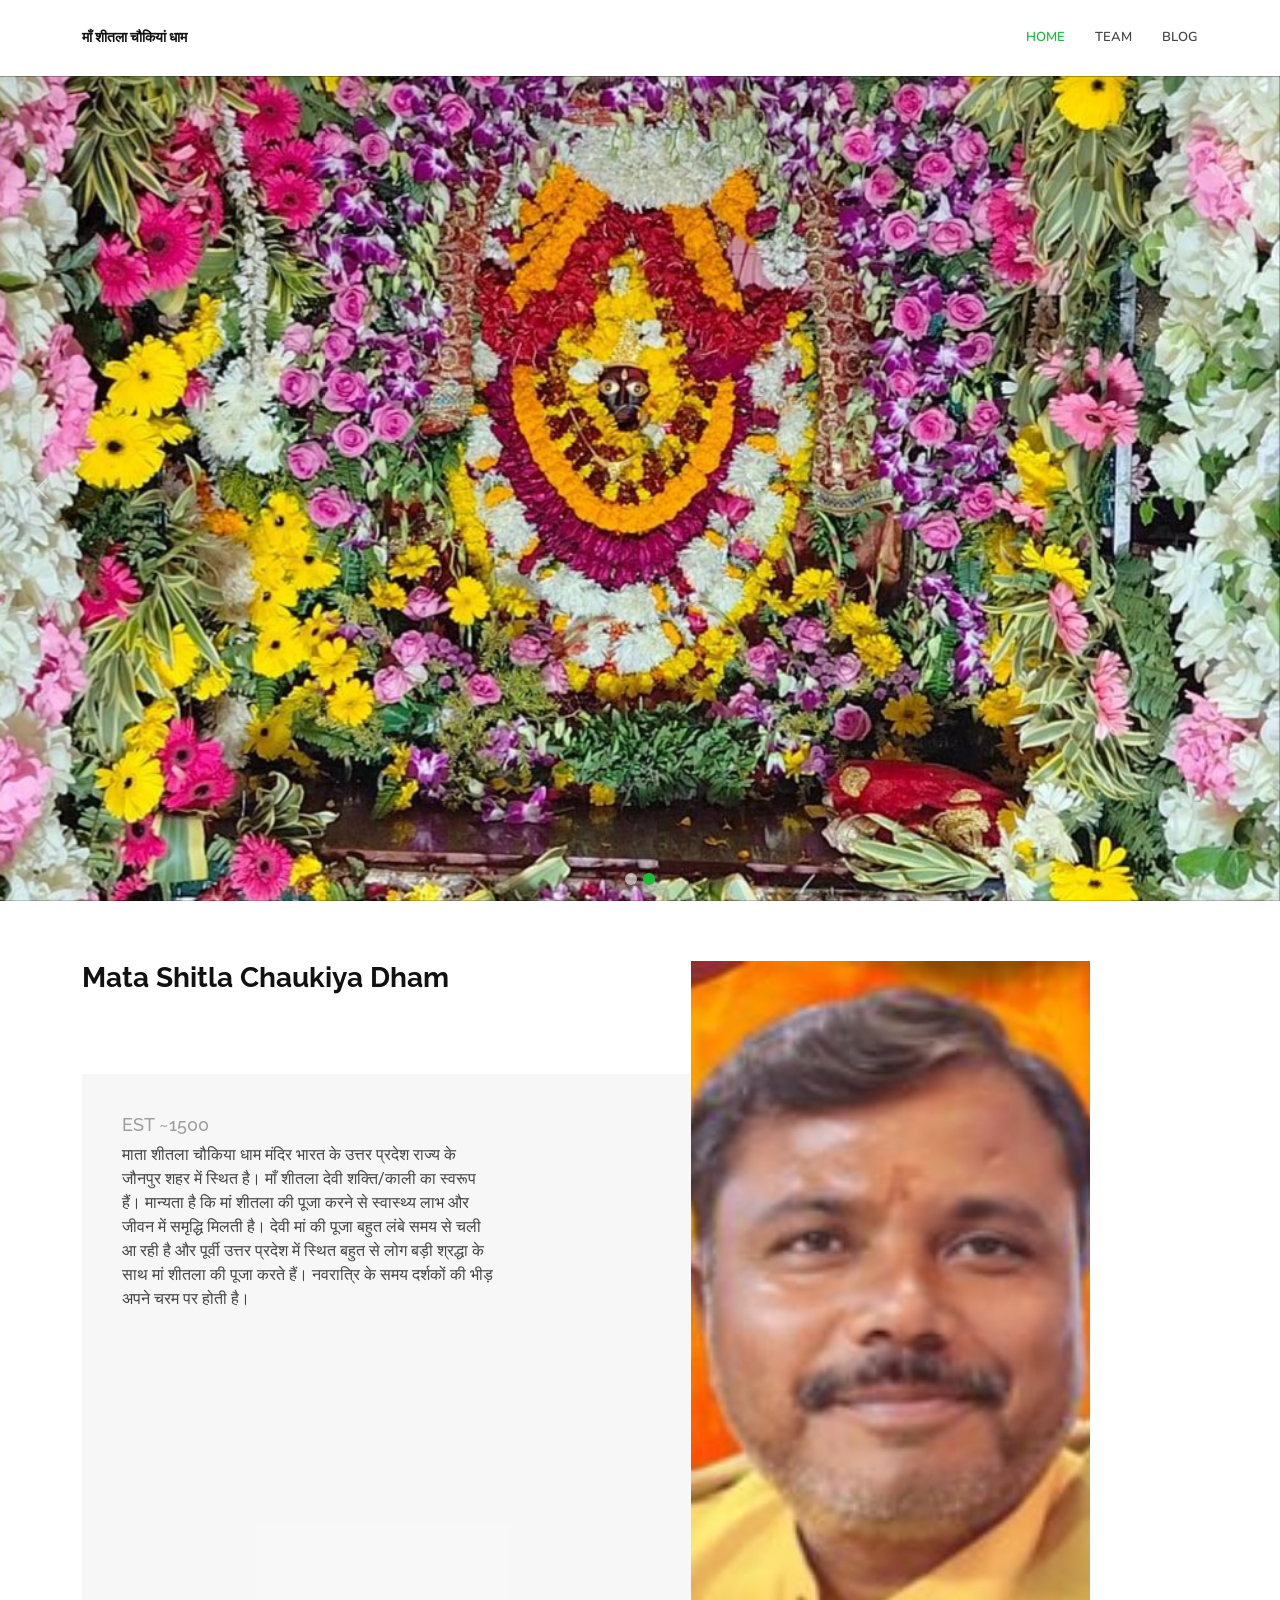
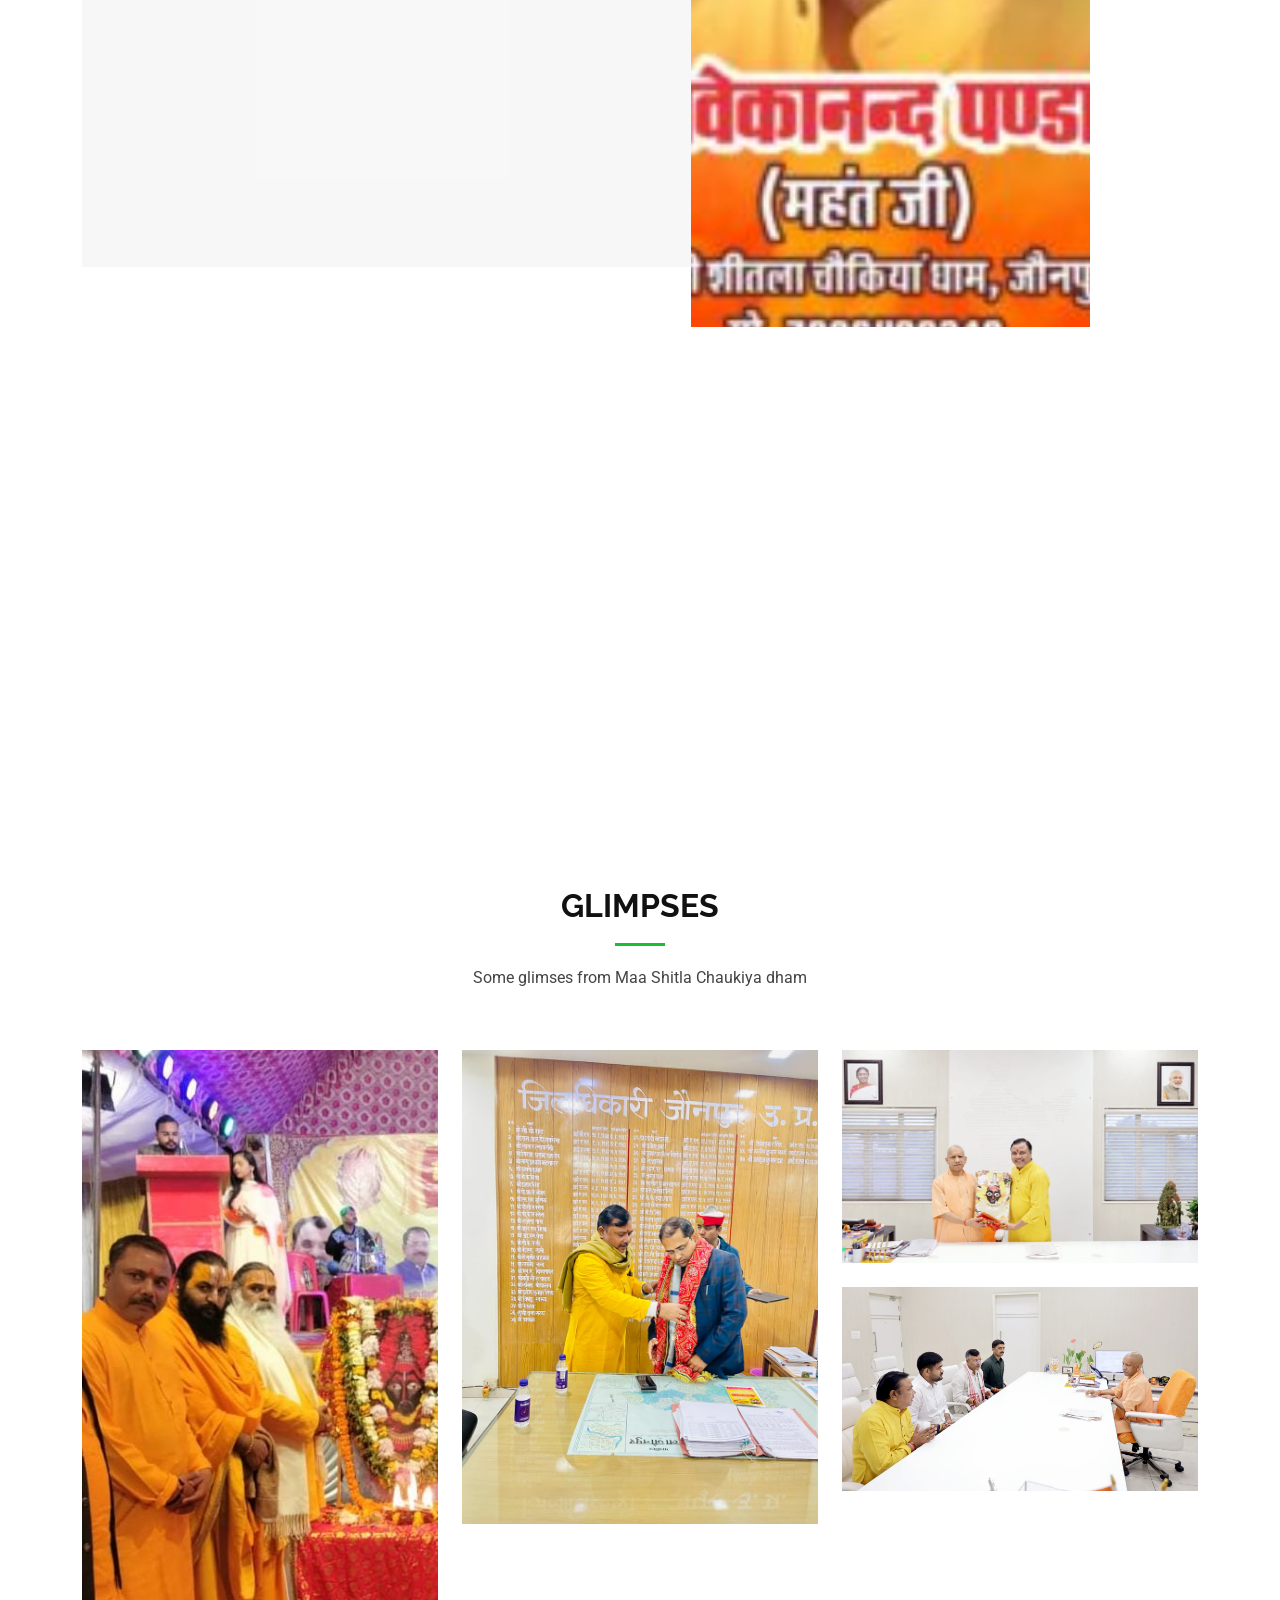
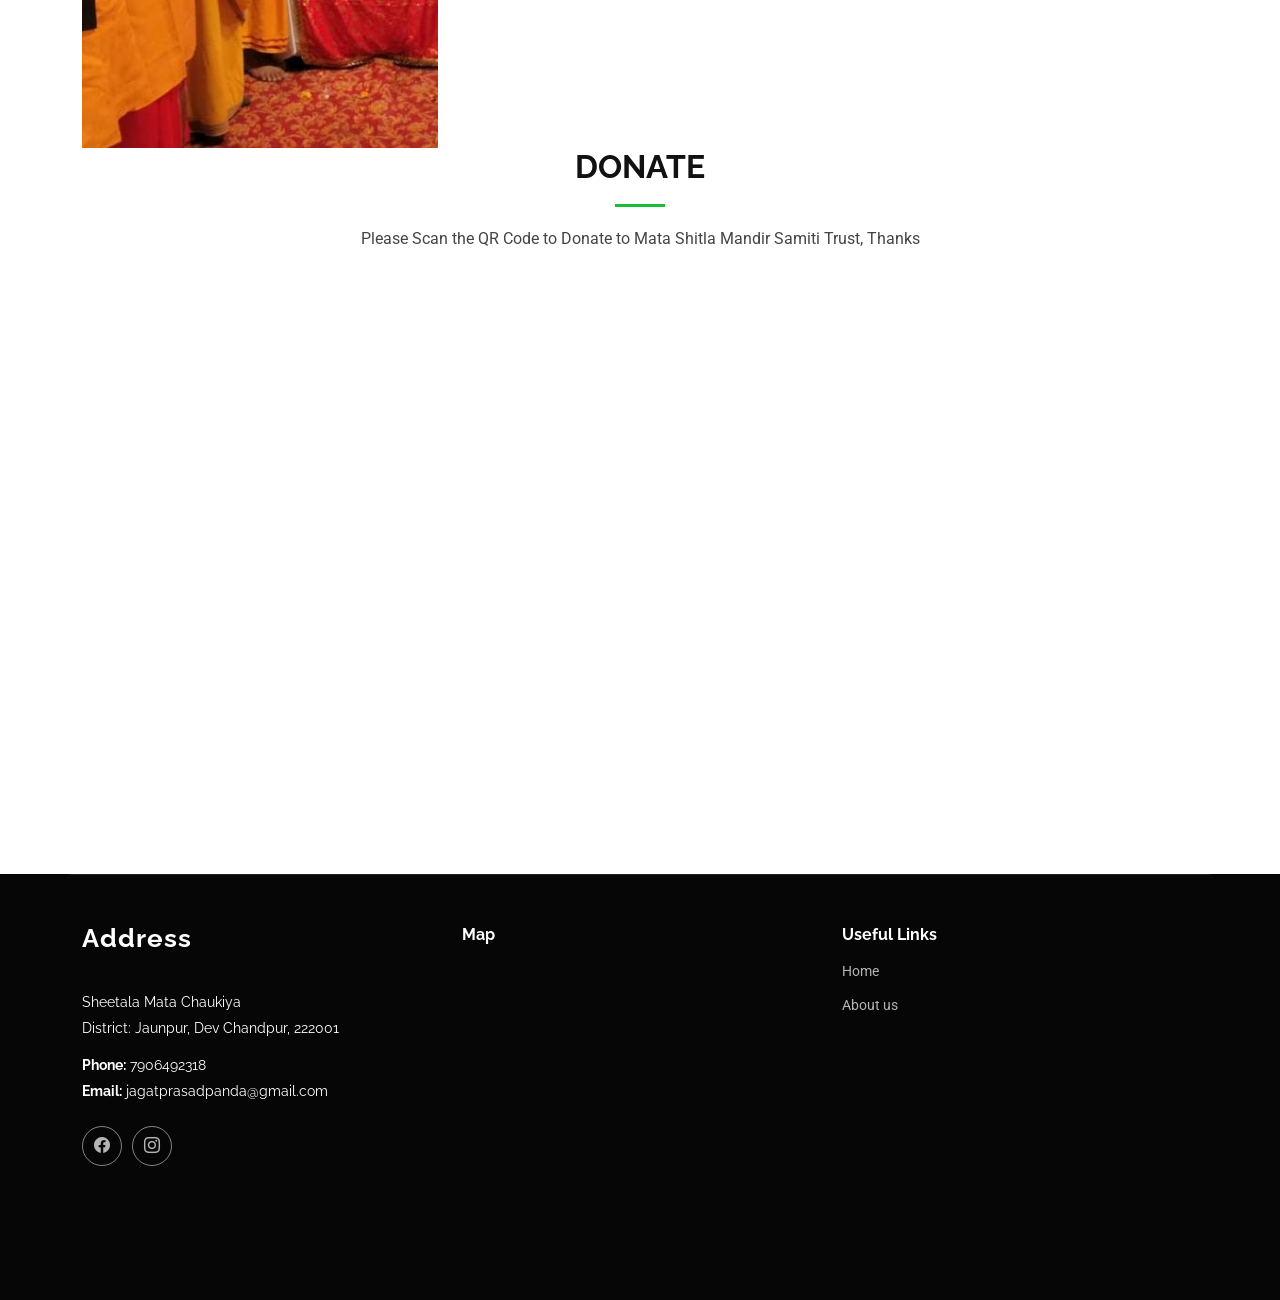
==== commit 08e688b7: "Update index.html" ====
--- a/index.html
+++ b/index.html
@@ -167,7 +167,7 @@
 
                     <div class="row gy-4 isotope-container" data-aos="fade-up" data-aos-delay="200">
 
-                        <div class="col-lg-4 col-md-6 portfolio-item isotope-item filter-app">
+                        <div class="col-lg-4 col-md-3 portfolio-item isotope-item filter-app">
                             <img src="assets/img/mahant_vivekananda_ji_maharaj_shitla_mata_jaunpur.jpg" class="img-fluid" alt="">
                             <div class="portfolio-info">
                                 <h4>Mahant Vivekananda Ji with other members</h4>
@@ -175,12 +175,25 @@
                         </div>
                         <!-- End Portfolio Item -->
 
-                        <div class="col-lg-4 col-md-6 portfolio-item isotope-item filter-app">
+                        <div class="col-lg-4 col-md-3 portfolio-item isotope-item filter-app">
                             <img src="assets/img/zila_adhikari_jaunpur_mata_sheetla.jpg" class="img-fluid" alt="">
                             <div class="portfolio-info">
                                 <h4>District Officer of Jaunpur being respected.</h4>
                             </div>
                         </div>
+                        <div class="col-lg-4 col-md-3 portfolio-item isotope-item filter-app">
+                            <img src="assets/img/mahant_vivekananda_panda_with_yogi_adityanath_ji.jpg" class="img-fluid" alt="">
+                            <div class="portfolio-info">
+                                <h4>Mahant Vivekananda Ji with Shree Yogi Adityanath Ji</h4>
+                            </div>
+                        </div>
+                        <div class="col-lg-4 col-md-3 portfolio-item isotope-item filter-app">
+                            <img src="assets/img/yogi_aditya_nath_meeting_mata_shitla_jaunpur.jpg" class="img-fluid" alt="">
+                            <div class="portfolio-info">
+                                <h4>Mata Shitla Members meeting with Shree Yogi Adityanath Ji</h4>
+                            </div>
+                        </div>
+                        
                         <!-- End Portfolio Item -->
                     </div>
                     <!-- End Portfolio Container -->
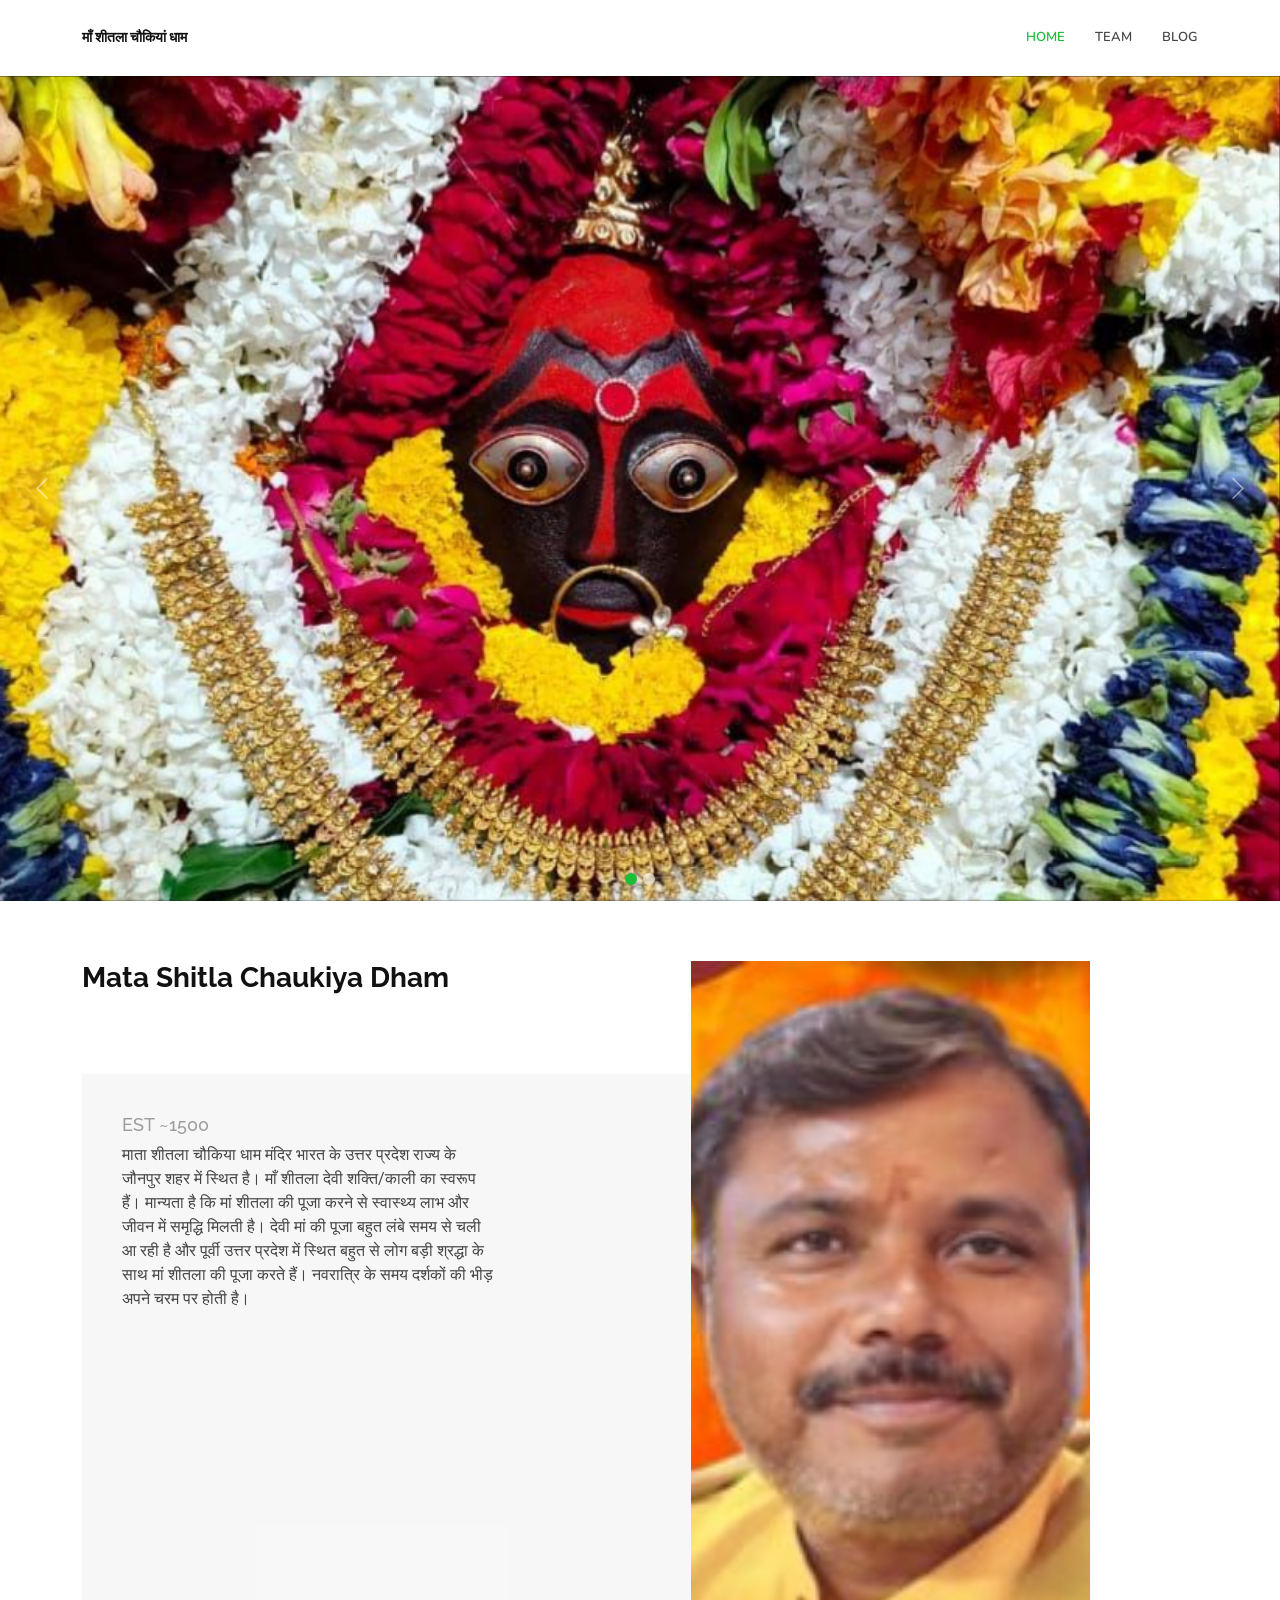
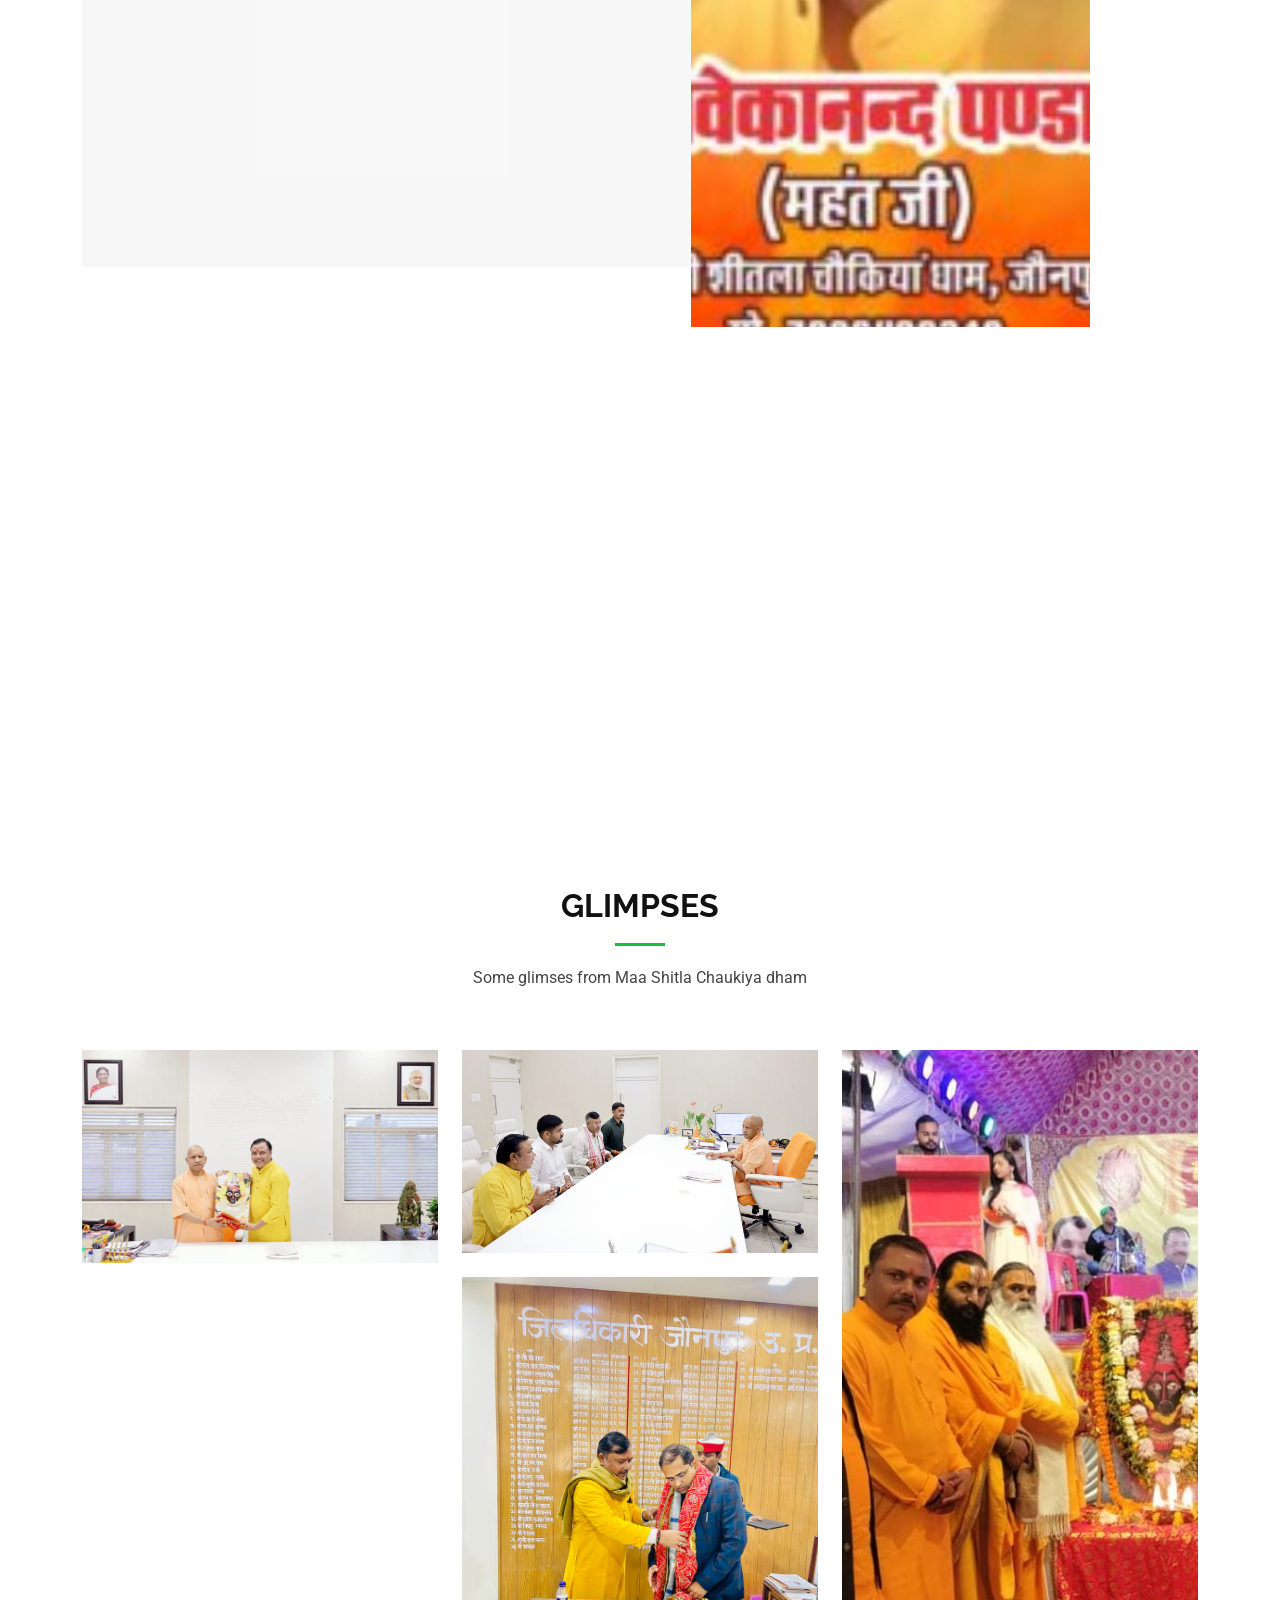
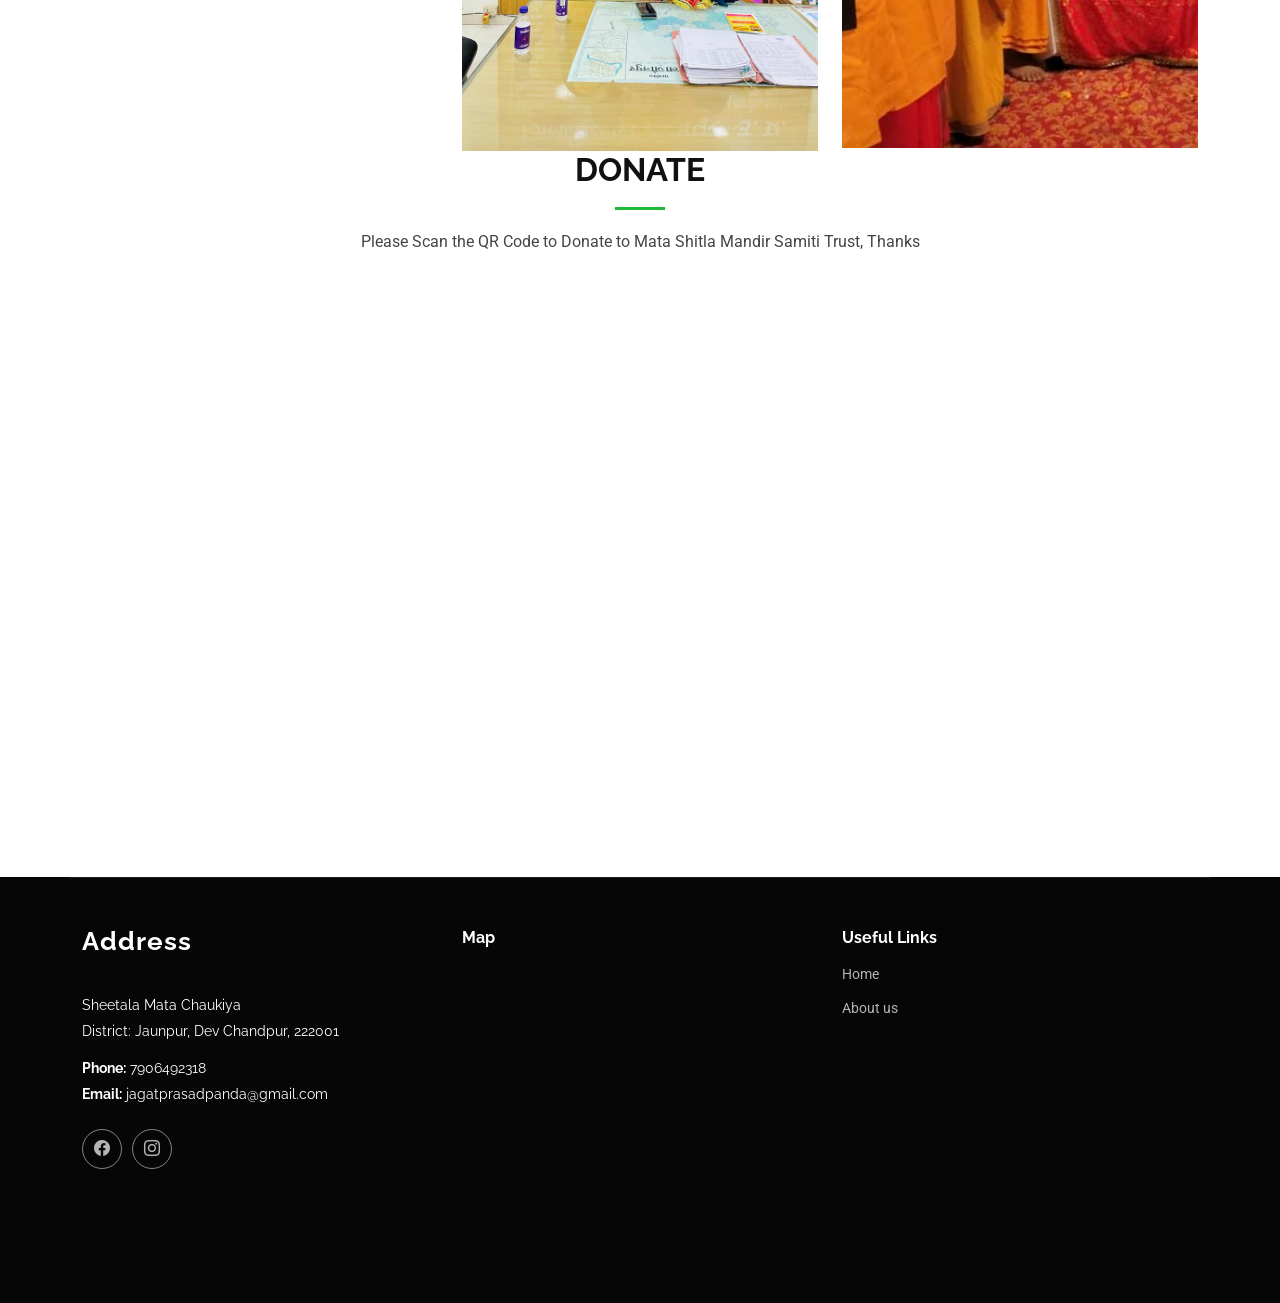
==== commit 66c93391: "Update index.html" ====
--- a/index.html
+++ b/index.html
@@ -166,7 +166,18 @@
                 <div class="isotope-layout" data-default-filter="*" data-layout="masonry" data-sort="original-order">
 
                     <div class="row gy-4 isotope-container" data-aos="fade-up" data-aos-delay="200">
-
+                        <div class="col-lg-4 col-md-3 portfolio-item isotope-item filter-app">
+                            <img src="assets/img/mahant_vivekananda_panda_with_yogi_adityanath_ji.jpg" class="img-fluid" alt="">
+                            <div class="portfolio-info">
+                                <h4>Mahant Vivekananda Ji with Shree Yogi Adityanath Ji</h4>
+                            </div>
+                        </div>
+                        <div class="col-lg-4 col-md-3 portfolio-item isotope-item filter-app">
+                            <img src="assets/img/yogi_aditya_nath_meeting_mata_shitla_jaunpur.jpg" class="img-fluid" alt="">
+                            <div class="portfolio-info">
+                                <h4>Mata Shitla Members meeting with Shree Yogi Adityanath Ji</h4>
+                            </div>
+                        </div>
                         <div class="col-lg-4 col-md-3 portfolio-item isotope-item filter-app">
                             <img src="assets/img/mahant_vivekananda_ji_maharaj_shitla_mata_jaunpur.jpg" class="img-fluid" alt="">
                             <div class="portfolio-info">
@@ -181,18 +192,7 @@
                                 <h4>District Officer of Jaunpur being respected.</h4>
                             </div>
                         </div>
-                        <div class="col-lg-4 col-md-3 portfolio-item isotope-item filter-app">
-                            <img src="assets/img/mahant_vivekananda_panda_with_yogi_adityanath_ji.jpg" class="img-fluid" alt="">
-                            <div class="portfolio-info">
-                                <h4>Mahant Vivekananda Ji with Shree Yogi Adityanath Ji</h4>
-                            </div>
-                        </div>
-                        <div class="col-lg-4 col-md-3 portfolio-item isotope-item filter-app">
-                            <img src="assets/img/yogi_aditya_nath_meeting_mata_shitla_jaunpur.jpg" class="img-fluid" alt="">
-                            <div class="portfolio-info">
-                                <h4>Mata Shitla Members meeting with Shree Yogi Adityanath Ji</h4>
-                            </div>
-                        </div>
+                        
                         
                         <!-- End Portfolio Item -->
                     </div>
